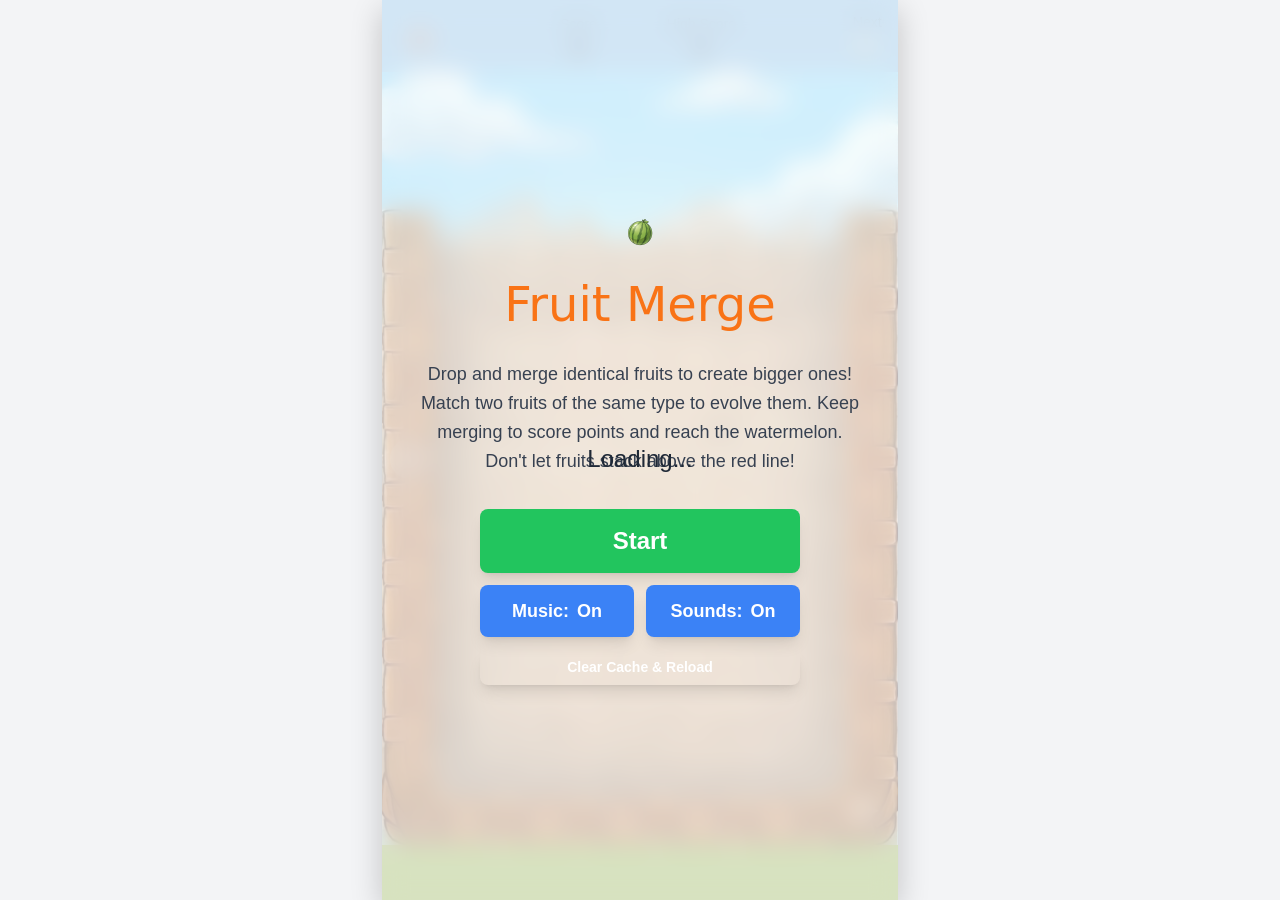
==== game/index.html @ 8b78f307 "Implement iOS cache update solution with UI controls Co-authored-by: miklbg <83478419+miklbg@users.n" ====
<!DOCTYPE html>
<html lang="en">
<head>
    <meta charset="UTF-8">
    <meta name="viewport" content="width=device-width, initial-scale=1.0, user-scalable=no, viewport-fit=cover">
    <meta name="description" content="A physics-based puzzle game where you drop and merge fruits to create larger fruits and score points!">
    <meta name="theme-color" content="#69abde">
    
    <!-- iOS-specific meta tags for cache control -->
    <meta name="apple-mobile-web-app-capable" content="yes">
    <meta name="apple-mobile-web-app-status-bar-style" content="default">
    
    <title>Fruit Merge Game</title>
    
    <!-- Favicon -->
    <link rel="icon" type="image/png" sizes="256x256" href="assets/icon.png">
    <link rel="shortcut icon" href="assets/icon.png">
    
    <!-- Apple Touch Icon -->
    <link rel="apple-touch-icon" href="assets/icon.png">
    
    <!-- Web App Manifest -->
    <link rel="manifest" href="manifest.json">
    
    <!-- Load Tailwind CSS -->
    <link rel="stylesheet" href="css/tailwind.min.css">
    <!-- Load Matter.js Physics Engine -->
    <script src="matter.min.js"></script>

    <!-- Load font -->
    <link rel="preconnect" href="https://fonts.googleapis.com">
    <link rel="preconnect" href="https://fonts.gstatic.com" crossorigin>
    <link href="https://fonts.googleapis.com/css2?family=Chewy&display=swap" rel="stylesheet">
    
    <style>
        :root {
            /* Layout dimensions */
            --header-height: 72px;
            --footer-height: 55px;
            --fixed-rows-total: 127px; /* header + footer */
            --aspect-ratio: 2/3;
        }
        
        html, body {
            overflow: hidden;
            height: 100%;
            width: 100%;
            font-family: 'Inter', sans-serif;
            touch-action: none; 
            /* Prevent text selection */
            user-select: none;
            -webkit-user-select: none;
            -moz-user-select: none;
            -ms-user-select: none;
            /* Prevent iOS callout menu */
            -webkit-touch-callout: none;
        }
        
        /* Prevent double-tap zoom on all buttons and interactive elements */
        button, a, input, select, textarea {
            touch-action: manipulation;
            -webkit-tap-highlight-color: transparent;
        }
        
        body {
            margin: 0;
            padding: 0;
            background: #f3f4f6;
        }

        #game-container {
            /* Logic: Width = (Total Height - Fixed Rows) * Aspect Ratio 
               Fixed rows total = var(--header-height) + var(--footer-height) = var(--fixed-rows-total)
               Aspect Ratio = var(--aspect-ratio)
            */
            height: 100vh;
            width: calc((100vh - var(--fixed-rows-total)) * var(--aspect-ratio));
            max-width: 100vw; /* Ensure container never exceeds viewport width on iOS Safari */
            
            margin: 0 auto; /* Centers the container */
            display: flex;
            flex-direction: column;
            
            box-shadow: 0 10px 30px rgba(0,0,0,0.2);
            position: relative;
            
            /* Prevent double-tap zoom on iOS Safari */
            touch-action: manipulation;
        }

        #game-wrapper {
            /* Row 2: Fills the calculated space, enforcing the ratio */
            flex-grow: 1;
            position: relative;
            overflow: hidden;
            background: #f3f4f6;
            display: flex;
            justify-content: center;
            align-items: center;
            
            /* Prevent double-tap zoom on iOS Safari */
            touch-action: manipulation;
        }

        #game-header {
            /* Row 1: Fixed height */
            height: var(--header-height);
            position: relative;
            z-index: 20;
            pointer-events: auto;
            background-color: #69abde;
            padding: 8px 16px 0px 16px;
        }
        
        #preview-fruit {
            position: absolute;
            left: 50%;
            z-index: 10;
            pointer-events: none;
            opacity: 0.8;
            display: flex;
            justify-content: center;
            align-items: center;
            backface-visibility: hidden;
            image-rendering: auto;
        }

        #game-canvas-wrapper {
            /* Game canvas maintains 2:3 aspect ratio within available space */
            position: relative;
            width: auto;
            height: 100%;
            aspect-ratio: 2 / 3;
            z-index: 1;
            /* Replace gradient with world.png background that stretches to fit */
            background-image: url('assets/world.png');
            background-size: 100% 100%;
            background-position: center;
            background-repeat: no-repeat;
        }
        
        canvas {
            display: block;
            width: 100%;
            height: 100%;
        }
        
        #loading-screen {
            position: absolute;
            inset: 0;
            display: flex;
            justify-content: center;
            align-items: center;
            background-color: transparent;
            z-index: 99;
            font-size: 1.5rem;
            color: #1f2937; /* text-gray-800 */
            font-weight: 500;
        }

        #pause-modal {
            /* Overlay spans entire container */
            position: absolute;
            inset: 0;
            transition: opacity 0.3s ease, transform 0.3s ease;
            pointer-events: auto;
        }
      
        #pause-modal h2 {
          font-family: "Chewy", system-ui;
          font-weight: 400;
          font-style: normal;
        }

        #pause-modal.hidden {
            opacity: 0;
            transform: scale(0.9);
            pointer-events: none;
        }

        #game-over-modal {
            pointer-events: auto;
        }

        #game-over-modal.hidden {
            opacity: 0;
            pointer-events: none;
        }
        
        #restart-confirm-modal {
            /* Overlay spans entire container */
            position: absolute;
            inset: 0;
            transition: opacity 0.3s ease, transform 0.3s ease;
            pointer-events: auto;
        }

        #restart-confirm-modal.hidden {
            opacity: 0;
            transform: scale(0.9);
            pointer-events: none;
        }
        
        #game-over-text {
            transition: opacity 0.5s ease;
            opacity: 0;
            text-shadow: 0 0 30px white;
        }
        
        #game-over-text.visible {
            opacity: 1;
        }
        
        #game-over-content {
            transition: opacity 0.5s ease;
            opacity: 0;
        }
        
        #game-over-content.visible {
            opacity: 1;
        }

        #confetti-container {
            position: absolute;
            top: 0;
            left: 0;
            width: 100%;
            height: 100%;
            pointer-events: none;
            overflow: hidden;
            z-index: 15; 
        }
        .confetti-piece {
            position: absolute;
            background-color: white; 
            border-radius: 50%;
            opacity: 1;
            transition: transform 0.8s ease-out, opacity 0.8s ease-out;
        }
        
        #fruit-evolution-row {
            /* Row 3: Fixed height */
            height: var(--footer-height);
            width: 100%;
            background-color: #7b9f2c;
            padding: 4px 8px;
            display: flex;
            justify-content: center;
            align-items: center;
            flex-wrap: nowrap;
            gap: 4px;
            overflow-x: hidden;
            overflow-y: hidden;
            pointer-events: none;
            flex-shrink: 0;
        }
        
        .evolution-fruit {
            flex-shrink: 1;
            width: 30px;
            height: 30px;
            max-width: 40px;
            border-radius: 50%;
            background-size: contain;
            background-position: center;
            background-repeat: no-repeat;
            transition: filter 0.5s ease, opacity 0.5s ease;
            border: 2px solid rgba(0, 0, 0, 0.1);
            /* Enable smooth image rendering for better quality */
            image-rendering: auto;
        }
        
        .evolution-fruit.locked {
            filter: blur(4px) grayscale(0.5);
            opacity: 0.4;
        }
        
        .evolution-fruit.unlocked {
            filter: none;
            opacity: 1;
        }
        
        .evolution-fruit.current-game-locked {
            filter: blur(4px) grayscale(0.5);
            opacity: 0.4;
        }
        
        #booster-indicator {
            position: absolute;
            /* Position will be set dynamically by JavaScript */
            left: 8px;
            z-index: 25;
            width: 40px;
            height: 40px;
            border-radius: 50%;
            background: linear-gradient(135deg, #FFD700 0%, #FFA500 100%);
            box-shadow: 0 4px 8px rgba(0, 0, 0, 0.3);
            display: flex;
            justify-content: center;
            align-items: center;
            transition: opacity 0.3s ease, top 0.3s ease;
            pointer-events: auto;
            cursor: help;
        }
        
        #booster-indicator.disabled {
            opacity: 0.3;
            filter: grayscale(1);
        }
        
        #booster-indicator svg {
            width: 24px;
            height: 24px;
            fill: white;
        }
        
        #booster-tooltip {
            position: absolute;
            left: 56px; /* Position to the right of the indicator */
            background: rgba(0, 0, 0, 0.9);
            color: white;
            padding: 12px 16px;
            border-radius: 8px;
            font-size: 13px;
            line-height: 1.5;
            max-width: 220px;
            box-shadow: 0 4px 12px rgba(0, 0, 0, 0.3);
            z-index: 26;
            opacity: 0;
            pointer-events: none;
            transition: opacity 0.2s ease;
        }
        
        #booster-tooltip.visible {
            opacity: 1;
            pointer-events: auto;
        }
        
        #booster-tooltip::before {
            content: '';
            position: absolute;
            left: -6px;
            top: 50%;
            transform: translateY(-50%);
            width: 0;
            height: 0;
            border-top: 6px solid transparent;
            border-bottom: 6px solid transparent;
            border-right: 6px solid rgba(0, 0, 0, 0.9);
        }
    </style>
</head>
<body class="text-gray-800">

    <div id="game-container">
        <!-- Header is first grid row -->
        <div id="game-header" class="grid grid-cols-4 gap-2">
            <!-- Burger Menu Icon (left aligned) -->
            <div class="flex items-center justify-start">
                <button id="burger-menu-button" class="p-2 bg-transparent hover:bg-orange-100 rounded-lg transition-all group" title="Menu" aria-label="Menu">
                    <svg xmlns="http://www.w3.org/2000/svg" width="28" height="28" viewBox="0 0 24 24" fill="none" stroke="currentColor" stroke-width="2" stroke-linecap="round" stroke-linejoin="round" class="text-orange-600 group-hover:text-orange-700 transition-colors">
                        <line x1="3" y1="12" x2="21" y2="12"></line>
                        <line x1="3" y1="6" x2="21" y2="6"></line>
                        <line x1="3" y1="18" x2="21" y2="18"></line>
                    </svg>
                </button>
            </div>
            
            <!-- Score (centered) -->
            <div class="text-center flex flex-col justify-center">
                <span class="text-sm opacity-80">Score</span>
                <div id="score" class="text-2xl font-bold">0</div>
            </div>
            
            <!-- High Score (centered) -->
            <div class="text-center flex flex-col justify-center">
                <span class="text-sm opacity-80">High Score</span>
                <div id="high-score" class="text-2xl font-bold">0</div>
            </div>
            
            <!-- Next Fruit Icon (right aligned) -->
            <div class="text-center flex flex-col justify-center items-end">
                <span class="text-sm opacity-80">Next</span>
                <div id="next-fruit" class="flex justify-center items-center h-9">
                    <img id="next-fruit-img" src="" alt="Next fruit" class="max-h-9 max-w-9 object-contain" style="width: 24px; height: 24px;">
                </div>
            </div>
        </div>
        
        <!-- Game area is second grid row -->
        <div id="game-wrapper">
            
            <div id="loading-screen">Loading...</div>
            
            <!-- Booster Indicator -->
            <div id="booster-indicator" class="disabled">
                <svg xmlns="http://www.w3.org/2000/svg" viewBox="0 0 24 24">
                    <path d="M13 2L3 14h8l-1 8 10-12h-8l1-8z"/>
                </svg>
            </div>
            
            <!-- Booster Tooltip -->
            <div id="booster-tooltip">
                <strong>Speed Booster</strong><br>
                Drop a fruit, then quickly tap again within 0.2s to boost its speed 3x!<br><br>
                <em>Unlocks at Lemon (Level 5)</em><br>
                <em>5 drop cooldown after use</em>
            </div>
            
            <div id="preview-fruit"></div>
            <div id="game-canvas-wrapper"></div>
            <div id="confetti-container"></div>

            <!-- --- FIX: Bright game over modal --- -->
            <div id="game-over-modal" class="hidden absolute inset-0 z-20 flex flex-col justify-center items-center text-center p-8">
                <h2 id="game-over-text" class="text-5xl font-bold text-red-500 mb-4">Game Over</h2>
                <div id="game-over-content" class="bg-white text-gray-900 rounded-lg p-8 flex flex-col items-center shadow-2xl">
                    <p class="text-xl mb-2">Final Score:</p>
                    <div id="final-score" class="text-4xl font-bold mb-8">0</div>
                    <!-- --- FIX: Playful button color --- -->
                    <div class="flex gap-3 flex-col w-full max-w-xs">
                        <button id="restart-button" class="px-6 py-3 bg-green-500 text-white font-bold rounded-lg shadow-lg text-xl hover:bg-green-400 transition-all">
                            Restart
                        </button>
                        <button id="share-button" class="px-6 py-3 bg-blue-500 text-white font-bold rounded-lg shadow-lg text-xl hover:bg-blue-400 transition-all flex items-center justify-center gap-2">
                            <svg xmlns="http://www.w3.org/2000/svg" width="20" height="20" viewBox="0 0 24 24" fill="none" stroke="currentColor" stroke-width="2" stroke-linecap="round" stroke-linejoin="round">
                                <circle cx="18" cy="5" r="3"></circle>
                                <circle cx="6" cy="12" r="3"></circle>
                                <circle cx="18" cy="19" r="3"></circle>
                                <line x1="8.59" y1="13.51" x2="15.42" y2="17.49"></line>
                                <line x1="15.41" y1="6.51" x2="8.59" y2="10.49"></line>
                            </svg>
                            <span>Share Score</span>
                        </button>
                    </div>
                </div>
            </div>
        </div>
        
        <!-- Evolution row is third grid row -->
        <div id="fruit-evolution-row"></div>

        <!-- Pause/Start Modal -->
        <div id="pause-modal" class="absolute inset-0 bg-white/70 text-gray-900 backdrop-blur-md z-30 flex flex-col justify-center items-center text-center p-8">
            <img src="assets/10-watermelon.png" alt="Watermelon Logo" class="w-8 h-8 mb-4 object-contain" style="max-width: 64px; max-height: 64px; margin-bottom: 2rem;">
            <h2 id="pause-modal-title" class="text-5xl font-bold text-orange-500 mb-4" style="margin-bottom: 2rem;">Fruit Merge</h2>
            <p id="pause-modal-description" class="text-lg text-gray-700 max-w-md mb-8 leading-relaxed">
                Drop and merge identical fruits to create bigger ones! Match two fruits of the same type to evolve them. Keep merging to score points and reach the watermelon. Don't let fruits stack above the red line!
            </p>
            <div class="flex flex-col gap-3 w-full max-w-xs">
                <button id="resume-button" class="px-8 py-4 bg-green-500 text-white font-bold rounded-lg shadow-lg text-2xl hover:bg-green-400 transition-all">
                    Start
                </button>
                <button id="restart-menu-button" class="hidden px-6 py-3 bg-orange-500 text-white font-bold rounded-lg shadow-lg text-xl hover:bg-orange-400 transition-all">
                    Restart
                </button>
                <div class="flex gap-3">
                    <button id="music-toggle" class="flex-1 px-4 py-3 bg-blue-500 text-white font-bold rounded-lg shadow-lg text-lg hover:bg-blue-400 transition-all flex items-center justify-center gap-2">
                        <span>Music:</span>
                        <span id="music-status">On</span>
                    </button>
                    <button id="sounds-toggle" class="flex-1 px-4 py-3 bg-blue-500 text-white font-bold rounded-lg shadow-lg text-lg hover:bg-blue-400 transition-all flex items-center justify-center gap-2">
                        <span>Sounds:</span>
                        <span id="sounds-status">On</span>
                    </button>
                </div>
                <button id="clear-cache-button" class="px-4 py-2 bg-purple-500 text-white font-bold rounded-lg shadow-lg text-sm hover:bg-purple-400 transition-all">
                    Clear Cache & Reload
                </button>
            </div>
        </div>

        <!-- Restart Confirmation Modal -->
        <div id="restart-confirm-modal" class="hidden absolute inset-0 bg-white/70 text-gray-900 backdrop-blur-md z-40 flex flex-col justify-center items-center text-center p-8">
            <h2 class="text-3xl font-bold text-orange-600 mb-4">Restart Game?</h2>
            <p class="text-lg mb-8">Your current progress will be lost.</p>
            <div class="flex gap-4">
                <button id="restart-confirm-yes" class="px-6 py-3 bg-red-500 text-white font-bold rounded-lg shadow-lg text-xl hover:bg-red-400 transition-all">
                    Yes, Restart
                </button>
                <button id="restart-confirm-no" class="px-6 py-3 bg-gray-500 text-white font-bold rounded-lg shadow-lg text-xl hover:bg-gray-400 transition-all">
                    Cancel
                </button>
            </div>
        </div>
    </div>

    <script type="module">
        // Import Web Audio BGM controller
        import { createBgmController } from './audio/web-audio-bgm.js';

        // Wait for the *entire page* to load
        window.onload = () => {
            
            // --- DOM Elements ---
            const gameContainer = document.getElementById('game-container');
            const gameWrapper = document.getElementById('game-wrapper');
            const headerEl = document.getElementById('game-header');
            const canvasWrapper = document.getElementById('game-canvas-wrapper');
            const loadingScreen = document.getElementById('loading-screen');
            const previewFruitEl = document.getElementById('preview-fruit');
            const confettiContainer = document.getElementById('confetti-container');
            const pauseModal = document.getElementById('pause-modal');
            const resumeButton = document.getElementById('resume-button');
            const burgerMenuButton = document.getElementById('burger-menu-button');
            const restartMenuButton = document.getElementById('restart-menu-button');
            const musicToggle = document.getElementById('music-toggle');
            const musicStatus = document.getElementById('music-status');
            const soundsToggle = document.getElementById('sounds-toggle');
            const soundsStatus = document.getElementById('sounds-status');
            const clearCacheButton = document.getElementById('clear-cache-button');
            
            const scoreEl = document.getElementById('score');
            const highScoreEl = document.getElementById('high-score');
            const nextFruitEl = document.getElementById('next-fruit');
            const nextFruitImgEl = document.getElementById('next-fruit-img');
            const gameOverModal = document.getElementById('game-over-modal');
            const gameOverText = document.getElementById('game-over-text');
            const gameOverContent = document.getElementById('game-over-content');
            const finalScoreEl = document.getElementById('final-score');
            const restartButton = document.getElementById('restart-button');
            const shareButton = document.getElementById('share-button');
            const restartConfirmModal = document.getElementById('restart-confirm-modal');
            const restartConfirmYes = document.getElementById('restart-confirm-yes');
            const restartConfirmNo = document.getElementById('restart-confirm-no');
            const fruitEvolutionRow = document.getElementById('fruit-evolution-row');
            const boosterIndicator = document.getElementById('booster-indicator');
            const boosterTooltip = document.getElementById('booster-tooltip');

            // --- Matter.js modules ---
            const { Engine, Render, Runner, World, Bodies, Body, Events, Composite, Common } = Matter;

            // --- Game Configuration ---
            
            const SHOW_COLLISION_OUTLINES = false;
            
            const NATIVE_SCALE = 3;
            const NATIVE_WIDTH = 400 * NATIVE_SCALE;
            const NATIVE_HEIGHT = 600 * NATIVE_SCALE;

            const FRUITS = [
                { level: 0, baseRadius: 22 * NATIVE_SCALE, radius: 21.00 * NATIVE_SCALE, offsetX: 0, offsetY: 1.1 * NATIVE_SCALE, color: '#2E3771', imagePath: 'assets/1-blueberry.png', score: 5 },
                { level: 1, baseRadius: 26 * NATIVE_SCALE, radius: 22.80 * NATIVE_SCALE, offsetX: -0.5, offsetY: 2.6 * NATIVE_SCALE, color: '#842F28', imagePath: 'assets/2-strawberry.png', score: 10 },
                { level: 2, baseRadius: 34 * NATIVE_SCALE, radius: 32.00 * NATIVE_SCALE, offsetX: 0, offsetY: 1 * NATIVE_SCALE, color: '#612B53', imagePath: 'assets/6-grapes.png', score: 20 },
                { level: 3, baseRadius: 38 * NATIVE_SCALE, radius: 36.00 * NATIVE_SCALE, offsetX: 0, offsetY: 2 * NATIVE_SCALE, color: '#B06322', imagePath: 'assets/5-orange.png', score: 35 },
                { level: 4, baseRadius: 48 * NATIVE_SCALE, radius: 45.60 * NATIVE_SCALE, offsetX: 0, offsetY: 6 * NATIVE_SCALE, color: '#952C29', imagePath: 'assets/4-apple.png', score: 55 },
                { level: 5, baseRadius: 58 * NATIVE_SCALE, radius: 52.00 * NATIVE_SCALE, color: '#AE993B', imagePath: 'assets/3-lemon.png', score: 80 },
                { level: 6, baseRadius: 66 * NATIVE_SCALE, radius: 60.00 * NATIVE_SCALE, offsetX: 0, offsetY: 6 * NATIVE_SCALE, color: '#8B8A62', imagePath: 'assets/7-cantaloupe.png', score: 110 },
                { level: 7, baseRadius: 78 * NATIVE_SCALE, radius: 70.00 * NATIVE_SCALE, offsetX: 0, offsetY: 8 * NATIVE_SCALE, color: '#A27620', imagePath: 'assets/9-pineapple.png', score: 150 },
                { level: 8, baseRadius: 90 * NATIVE_SCALE, radius: 77.00 * NATIVE_SCALE, offsetX: 0, offsetY: 12 * NATIVE_SCALE, color: '#67412B', imagePath: 'assets/8-coconut.png', score: 200 },
                { level: 9, baseRadius: 102 * NATIVE_SCALE, radius: 94.00 * NATIVE_SCALE, offsetX: 0, offsetY: 8 * NATIVE_SCALE, color: '#5B723A', imagePath: 'assets/10-watermelon.png', score: 300 }
            ];

            const MAX_FRUIT_LEVEL = FRUITS.length - 1;
            const STARTING_FRUIT_LEVELS = 4;
            const GAME_OVER_LINE_Y_PERCENT = 0.18; 
            const DROP_AREA_Y_PERCENT = 0.1; 
            const BASE_WALL_THICKNESS = 40 * NATIVE_SCALE;
            const DROP_COOLDOWN_MS = 400;
            const HIGHSCORE_KEY = 'fruit-merge-highscore';
            const GAME_STATE_KEY = 'fruit-merge-gamestate';
            const ACHIEVEMENTS_KEY = 'fruit-merge-achievements';
            const MUSIC_ENABLED_KEY = 'fruit-merge-music-enabled';
            const SOUNDS_ENABLED_KEY = 'fruit-merge-sounds-enabled';
            
            const fruitImages = {};
            const imageLoadPromises = [];
            
            FRUITS.forEach(fruit => {
                const loadPromise = new Promise((resolve) => {
                    const img = new Image();
                    
                    img.onload = () => {
                        fruitImages[fruit.level] = img;
                        resolve();
                    };
                    
                    img.onerror = () => {
                        fruitImages[fruit.level] = img;
                        resolve();
                    };
                    
                    img.src = fruit.imagePath;
                });
                
                imageLoadPromises.push(loadPromise);
            });
            

            // --- Game State ---
            let engine, render, runner, world;
            let score = 0;
            let highScore = 0; 
            let currentFruitLevel = 0;
            let nextFruitLevel = 0;
            let isGameOver = false;
            let isDropping = false; 
            let lastDropTime = 0;
            let collisionTimeout = null;
            let spawnTimeout = null;
            let gameOverTimeouts = [];
            let currentPreviewX = 0; 
            let saveCounter = 0; 
            let achievedFruits = new Set();
            let currentGameMaxFruit = -1;
            
            let bodiesToRemoveSet = new Set();
            let bodiesToAddArray = [];
            
            let isWarningActive = false;
            let warningLineThickness = 2;
            let warningAnimationFrame = 0;
            let lastWarningSound = 0;
            
            let lastDroppedFruit = null;
            const SPEED_BOOST_WINDOW = 200;
            const NORMAL_DROP_VELOCITY = 10;
            const BOOSTED_DROP_VELOCITY = 50;
            
            let boosterCooldownCount = 0;
            const BOOSTER_COOLDOWN_DROPS = 5;
            let boosterUnlocked = false;
            const BOOSTER_UNLOCK_LEVEL = 5;
            let boosterReenableTimeout = null;
            
            function updateBoosterIndicator() {
                if (!boosterUnlocked) {
                    boosterIndicator.classList.add('disabled');
                } else if (boosterCooldownCount > 0) {
                    boosterIndicator.classList.add('disabled');
                } else {
                    boosterIndicator.classList.remove('disabled');
                }
            }
            
            function updateBoosterIndicatorPosition() {
                // Position booster indicator in the middle of the game area above the red line
                const gameOverLineViewportY = worldToViewportY(gameOverLineY);
                const centerY = gameOverLineViewportY / 2 - 20; // 20=half width
                boosterIndicator.style.top = `${centerY}px`;
                boosterTooltip.style.top = `${centerY}px`;
            }
            
            function toggleBoosterTooltip(e) {
                e.stopPropagation();
                const isVisible = boosterTooltip.classList.contains('visible');
                if (isVisible) {
                    hideBoosterTooltip();
                } else {
                    showBoosterTooltip();
                }
            }
            
            function showBoosterTooltip() {
                boosterTooltip.classList.add('visible');
                setTimeout(() => {
                    document.addEventListener('click', hideBoosterTooltipOnClickOutside);
                }, 0);
            }
            
            function hideBoosterTooltip() {
                boosterTooltip.classList.remove('visible');
                document.removeEventListener('click', hideBoosterTooltipOnClickOutside);
            }
            
            function hideBoosterTooltipOnClickOutside(e) {
                if (!boosterIndicator.contains(e.target)) {
                    hideBoosterTooltip();
                }
            }

            // --- Audio System ---
            let audioContext = null;
            let bgmController = null;
            let isMusicEnabled = true;
            let areSoundsEnabled = true;
            let isMusicPaused = false;
            let musicFadeInterval = null;

            // --- Load Audio Preferences ---
            function loadAudioPreferences() {
                const savedMusicEnabled = localStorage.getItem(MUSIC_ENABLED_KEY);
                const savedSoundsEnabled = localStorage.getItem(SOUNDS_ENABLED_KEY);
                
                if (savedMusicEnabled !== null) {
                    isMusicEnabled = savedMusicEnabled === 'true';
                }
                if (savedSoundsEnabled !== null) {
                    areSoundsEnabled = savedSoundsEnabled === 'true';
                }
            }
            
            // --- Save Audio Preferences ---
            function saveAudioPreferences() {
                localStorage.setItem(MUSIC_ENABLED_KEY, isMusicEnabled.toString());
                localStorage.setItem(SOUNDS_ENABLED_KEY, areSoundsEnabled.toString());
            }

            function initAudioContext() {
                if (!audioContext) {
                    audioContext = new (window.AudioContext || window.webkitAudioContext)();
                }
            }
            
            function initBackgroundMusic() {
                if (!bgmController) {
                    try {
                        // Create Web Audio BGM controller with default gain of 0.25 (~-12dB)
                        bgmController = createBgmController({
                            audioElOrSrc: 'assets/children-music-loop-creative-fun-262427.mp3',
                            defaultGain: 0.25,
                            loop: true
                        });
                        
                        bgmController.unlockOnUserGesture();
                    } catch (error) {
                    }
                }
            }

            function playDropSound() {
                if (!areSoundsEnabled) return;
                initAudioContext();
                const oscillator = audioContext.createOscillator();
                const gainNode = audioContext.createGain();
                
                oscillator.connect(gainNode);
                gainNode.connect(audioContext.destination);
                
                oscillator.type = 'sine';
                oscillator.frequency.setValueAtTime(400, audioContext.currentTime);
                oscillator.frequency.exponentialRampToValueAtTime(200, audioContext.currentTime + 0.1);
                
                gainNode.gain.setValueAtTime(0.3, audioContext.currentTime);
                gainNode.gain.exponentialRampToValueAtTime(0.01, audioContext.currentTime + 0.1);
                
                oscillator.start(audioContext.currentTime);
                oscillator.stop(audioContext.currentTime + 0.1);
            }

            function playMergeSound() {
                if (!areSoundsEnabled) return;
                initAudioContext();
                const oscillator1 = audioContext.createOscillator();
                const oscillator2 = audioContext.createOscillator();
                const gainNode = audioContext.createGain();
                
                oscillator1.connect(gainNode);
                oscillator2.connect(gainNode);
                gainNode.connect(audioContext.destination);
                
                oscillator1.type = 'sine';
                oscillator2.type = 'sine';
                
                oscillator1.frequency.setValueAtTime(523.25, audioContext.currentTime);
                oscillator1.frequency.setValueAtTime(659.25, audioContext.currentTime + 0.05);
                oscillator1.frequency.setValueAtTime(783.99, audioContext.currentTime + 0.1);
                
                oscillator2.frequency.setValueAtTime(523.25 * 2, audioContext.currentTime);
                oscillator2.frequency.setValueAtTime(659.25 * 2, audioContext.currentTime + 0.05);
                oscillator2.frequency.setValueAtTime(783.99 * 2, audioContext.currentTime + 0.1);
                
                gainNode.gain.setValueAtTime(0.2, audioContext.currentTime);
                gainNode.gain.exponentialRampToValueAtTime(0.01, audioContext.currentTime + 0.3);
                
                oscillator1.start(audioContext.currentTime);
                oscillator2.start(audioContext.currentTime);
                oscillator1.stop(audioContext.currentTime + 0.3);
                oscillator2.stop(audioContext.currentTime + 0.3);
            }

            function playWarningSound() {
                if (!areSoundsEnabled) return;
                initAudioContext();
                
                const now = Date.now();
                if (now - lastWarningSound < 2000) return;
                lastWarningSound = now;
                
                const beeps = [
                    { freq: 440, start: 0.0, duration: 0.1 },
                    { freq: 440, start: 0.15, duration: 0.1 }
                ];
                
                beeps.forEach(beep => {
                    const oscillator = audioContext.createOscillator();
                    const gainNode = audioContext.createGain();
                    
                    oscillator.connect(gainNode);
                    gainNode.connect(audioContext.destination);
                    
                    oscillator.type = 'sine';
                    oscillator.frequency.setValueAtTime(beep.freq, audioContext.currentTime + beep.start);
                    
                    gainNode.gain.setValueAtTime(0, audioContext.currentTime + beep.start);
                    gainNode.gain.linearRampToValueAtTime(0.3, audioContext.currentTime + beep.start + 0.02);
                    gainNode.gain.setValueAtTime(0.3, audioContext.currentTime + beep.start + beep.duration - 0.02);
                    gainNode.gain.linearRampToValueAtTime(0.01, audioContext.currentTime + beep.start + beep.duration);
                    
                    oscillator.start(audioContext.currentTime + beep.start);
                    oscillator.stop(audioContext.currentTime + beep.start + beep.duration);
                });
            }

            function playBoosterAvailableSound() {
                if (!areSoundsEnabled) return;
                initAudioContext();
                
                const notes = [
                    { freq: 523.25, start: 0.0, duration: 0.1 },
                    { freq: 659.25, start: 0.08, duration: 0.1 },
                    { freq: 783.99, start: 0.16, duration: 0.15 }
                ];
                
                notes.forEach(note => {
                    const oscillator = audioContext.createOscillator();
                    const gainNode = audioContext.createGain();
                    
                    oscillator.connect(gainNode);
                    gainNode.connect(audioContext.destination);
                    
                    oscillator.type = 'sine';
                    oscillator.frequency.setValueAtTime(note.freq, audioContext.currentTime + note.start);
                    
                    const fadeIn = 0.02;
                    const fadeOut = 0.03;
                    const noteEnd = note.start + note.duration;
                    
                    gainNode.gain.setValueAtTime(0, audioContext.currentTime + note.start);
                    gainNode.gain.linearRampToValueAtTime(0.25, audioContext.currentTime + note.start + fadeIn);
                    gainNode.gain.setValueAtTime(0.25, audioContext.currentTime + noteEnd - fadeOut);
                    gainNode.gain.linearRampToValueAtTime(0.01, audioContext.currentTime + noteEnd);
                    
                    oscillator.start(audioContext.currentTime + note.start);
                    oscillator.stop(audioContext.currentTime + noteEnd);
                });
            }

            function playBoosterUsedSound() {
                if (!areSoundsEnabled) return;
                initAudioContext();
                
                const oscillator = audioContext.createOscillator();
                const gainNode = audioContext.createGain();
                
                oscillator.connect(gainNode);
                gainNode.connect(audioContext.destination);
                
                oscillator.type = 'sawtooth';
                
                oscillator.frequency.setValueAtTime(800, audioContext.currentTime);
                oscillator.frequency.exponentialRampToValueAtTime(200, audioContext.currentTime + 0.15);
                
                gainNode.gain.setValueAtTime(0, audioContext.currentTime);
                gainNode.gain.linearRampToValueAtTime(0.3, audioContext.currentTime + 0.02);
                gainNode.gain.exponentialRampToValueAtTime(0.01, audioContext.currentTime + 0.15);
                
                oscillator.start(audioContext.currentTime);
                oscillator.stop(audioContext.currentTime + 0.15);
            }

            function playGameOverSound() {
                if (!areSoundsEnabled) return;
                initAudioContext();
                
                const notes = [
                    { freq: 329.63, start: 0.0, duration: 0.4 },
                    { freq: 261.63, start: 0.35, duration: 0.4 },
                    { freq: 220.00, start: 0.70, duration: 0.5 },
                    { freq: 174.61, start: 1.15, duration: 0.65 }
                ];
                
                notes.forEach(note => {
                    const oscillator = audioContext.createOscillator();
                    const gainNode = audioContext.createGain();
                    
                    oscillator.connect(gainNode);
                    gainNode.connect(audioContext.destination);
                    
                    oscillator.type = 'triangle';
                    oscillator.frequency.setValueAtTime(note.freq, audioContext.currentTime + note.start);
                    
                    const fadeIn = 0.05;
                    const fadeOut = 0.1;
                    const noteEnd = note.start + note.duration;
                    
                    gainNode.gain.setValueAtTime(0, audioContext.currentTime + note.start);
                    gainNode.gain.linearRampToValueAtTime(0.25, audioContext.currentTime + note.start + fadeIn);
                    gainNode.gain.setValueAtTime(0.25, audioContext.currentTime + noteEnd - fadeOut);
                    gainNode.gain.linearRampToValueAtTime(0.01, audioContext.currentTime + noteEnd);
                    
                    oscillator.start(audioContext.currentTime + note.start);
                    oscillator.stop(audioContext.currentTime + noteEnd);
                });
            }

            function startBackgroundMusic() {
                if (!isMusicEnabled) return;
                initBackgroundMusic();
                if (bgmController && !isMusicPaused) {
                    bgmController.play().catch(() => {});
                }
            }

            function stopBackgroundMusic() {
                if (bgmController && bgmController.isPlaying()) {
                    isMusicPaused = true;
                    
                    if (musicFadeInterval) {
                        clearInterval(musicFadeInterval);
                    }
                    
                    musicFadeInterval = setInterval(() => {
                        const currentGain = bgmController.getGainLinear();
                        if (currentGain > 0.01) {
                            bgmController.setGainLinear(currentGain - 0.01);
                        } else {
                            bgmController.pause();
                            bgmController.setGainLinear(0.25);
                            clearInterval(musicFadeInterval);
                            musicFadeInterval = null;
                        }
                    }, 50);
                }
            }
            function resumeBackgroundMusic() {
                if (bgmController && isMusicPaused && !isGameOver) {
                    isMusicPaused = false;
                    bgmController.setGainLinear(0.25);
                    bgmController.play().catch(() => {});
                }
            }

            // --- Game Dimensions ---
            let viewportWidth = 0;
            let viewportHeight = 0;
            let headerHeight = 0;
            
            const gameWorldWidth = NATIVE_WIDTH;
            const gameWorldHeight = NATIVE_HEIGHT;
            const gameOverLineY = gameWorldHeight * GAME_OVER_LINE_Y_PERCENT;
            const dropAreaY = gameWorldHeight * DROP_AREA_Y_PERCENT;
            const wallThickness = BASE_WALL_THICKNESS; 

            // --- Initialize Fruit Evolution Row ---
            function initFruitEvolutionRow() {
                fruitEvolutionRow.innerHTML = '';
                
                // Create evolution fruit icons
                FRUITS.forEach((fruit, index) => {
                    const fruitIcon = document.createElement('div');
                    fruitIcon.className = 'evolution-fruit';
                    fruitIcon.style.backgroundImage = `url('${fruit.imagePath}')`;
                    fruitIcon.setAttribute('data-level', index);
                    
                    // Check if fruit has been achieved in all-time
                    if (achievedFruits.has(index)) {
                        fruitIcon.classList.add('unlocked');
                    } else {
                        fruitIcon.classList.add('locked');
                    }
                    
                    // Additionally blur fruits larger than current game max
                    if (index > currentGameMaxFruit) {
                        fruitIcon.classList.add('current-game-locked');
                    }
                    
                    fruitEvolutionRow.appendChild(fruitIcon);
                });
                
                // Scale icons to fit in one row
                scaleEvolutionIcons();
            }
            
            // --- Update Evolution Row ---
            function updateEvolutionRow(fruitLevel) {
                // Mark this fruit level and all lower levels as achieved
                for (let i = 0; i <= fruitLevel; i++) {
                    achievedFruits.add(i);
                }
                
                // Update the current game maximum
                if (fruitLevel > currentGameMaxFruit) {
                    currentGameMaxFruit = fruitLevel;
                }
                
                // Unlock booster when reaching fruit level 5 (lemon) or higher
                if (fruitLevel >= BOOSTER_UNLOCK_LEVEL && !boosterUnlocked) {
                    boosterUnlocked = true;
                    updateBoosterIndicator();
                    playBoosterAvailableSound(); // Play sound when booster unlocks
                }
                
                // Save achievements to localStorage
                localStorage.setItem(ACHIEVEMENTS_KEY, JSON.stringify(Array.from(achievedFruits)));
                
                // Update the visual display
                const icons = fruitEvolutionRow.querySelectorAll('.evolution-fruit');
                icons.forEach((icon, index) => {
                    if (achievedFruits.has(index)) {
                        icon.classList.remove('locked');
                        icon.classList.add('unlocked');
                    }
                    
                    // Blur fruits larger than current game max
                    if (index > currentGameMaxFruit) {
                        icon.classList.add('current-game-locked');
                    } else {
                        icon.classList.remove('current-game-locked');
                    }
                });
            }
            
            // --- Scale Evolution Icons to fit in one row ---
            function scaleEvolutionIcons() {
                const rowWidth = fruitEvolutionRow.clientWidth;
                if (!rowWidth || rowWidth === 0) return; // Guard against zero width
                
                const numFruits = FRUITS.length;
                const gap = 4; // gap between icons in pixels
                const padding = 16; // 8px padding on each side
                
                // Calculate available width for icons
                const availableWidth = rowWidth - padding - (gap * (numFruits - 1));
                
                // Calculate maximum icon size that fits, with minimum of 20px
                const calculatedSize = Math.floor(availableWidth / numFruits);
                const maxIconSize = Math.max(20, Math.min(40, calculatedSize));
                
                // Apply the calculated size to all icons
                const icons = fruitEvolutionRow.querySelectorAll('.evolution-fruit');
                icons.forEach(icon => {
                    icon.style.width = `${maxIconSize}px`;
                    icon.style.height = `${maxIconSize}px`;
                    icon.style.maxWidth = `${maxIconSize}px`;
                });
            }
            
            // --- Load Achievements ---
            function loadAchievements() {
                const savedAchievements = localStorage.getItem(ACHIEVEMENTS_KEY);
                if (savedAchievements) {
                    try {
                        const achievementsArray = JSON.parse(savedAchievements);
                        achievedFruits = new Set(achievementsArray);
                    } catch (e) {
                        achievedFruits = new Set();
                    }
                } else {
                    achievedFruits = new Set([0]);
                }
            } 

            
            const layoutCheckInterval = setInterval(() => {
                const w = gameWrapper.clientWidth;
                const h = gameWrapper.clientHeight;
                const hh = headerEl.clientHeight;
                
                if (w > 0 && h > 0 && hh > 0) {
                    clearInterval(layoutCheckInterval);
                    loadingScreen.style.display = 'none';
                    loadAudioPreferences(); // Load audio preferences first
                    initGame(); 
                    setupResizeObserver();
                    setupVisibilityHandlers();
                    setupPauseModal();
                }
            }, 50);

            // --- Game Initialization ---
            function initGame() {
                // Load achievements first
                loadAchievements();
                
                // With CSS Grid and aspect-ratio, the canvas wrapper automatically maintains 2:3 ratio
                // Just read the actual dimensions that CSS has set
                viewportWidth = canvasWrapper.clientWidth;
                viewportHeight = canvasWrapper.clientHeight;
                headerHeight = headerEl.clientHeight;
                
                // No manual positioning needed - CSS handles it all

                currentPreviewX = gameWorldWidth / 2;

                isGameOver = false;
                isDropping = false;
                lastDropTime = 0; // Reset drop time on new game
                lastDroppedFruit = null; // Reset last dropped fruit reference
                saveCounter = 0;
                currentGameMaxFruit = -1; // Reset current game max on new game
                boosterCooldownCount = 0; // Reset booster cooldown
                boosterUnlocked = false; // Reset booster unlock state
                if (boosterReenableTimeout) {
                    clearTimeout(boosterReenableTimeout);
                    boosterReenableTimeout = null;
                }
                updateBoosterIndicator(); // Update indicator display
                
                // Reset warning state
                isWarningActive = false;
                warningLineThickness = 2;
                warningAnimationFrame = 0;
                lastWarningSound = 0;
                
                highScore = parseInt(localStorage.getItem(HIGHSCORE_KEY) || '0');
                highScoreEl.textContent = highScore;
                
                gameOverModal.classList.add('hidden');
                gameOverText.classList.remove('visible');
                gameOverContent.classList.remove('visible');
                
                bodiesToRemoveSet.clear();
                bodiesToAddArray = [];

                engine = Engine.create();
                world = engine.world;
                world.gravity.y = 1.2; 

                render = Render.create({
                    element: canvasWrapper, 
                    engine: engine,
                    options: {
                        width: gameWorldWidth,
                        height: gameWorldHeight,
                        wireframes: false,
                        /* Transparent background to show weave_background.png */
                        background: 'transparent'
                    }
                });
                
                // Set up render bounds to show the full game world
                render.bounds.min.x = 0;
                render.bounds.min.y = 0;
                render.bounds.max.x = gameWorldWidth;
                render.bounds.max.y = gameWorldHeight;

                runner = Runner.create();
                World.clear(world, false);

                const wallOptions = {
                    isStatic: true,
                    restitution: 0.1,
                    friction: 0.2,
                    render: { 
                        fillStyle: 'transparent', // Make transparent so we can draw textures
                        strokeStyle: 'transparent',
                        lineWidth: 0
                    }
                };

                // Calculate wall height - walls only extend from game over line (red line) to bottom
                const wallHeight = gameWorldHeight - gameOverLineY;
                const wallCenterY = gameOverLineY + wallHeight / 2;
                
                World.add(world, [
                    Bodies.rectangle(gameWorldWidth / 2, gameWorldHeight - wallThickness / 2, gameWorldWidth, wallThickness, { ...wallOptions, label: 'ground' }),
                    Bodies.rectangle(wallThickness / 2, wallCenterY, wallThickness, wallHeight, { ...wallOptions, label: 'wall-left' }),
                    Bodies.rectangle(gameWorldWidth - wallThickness / 2, wallCenterY, wallThickness, wallHeight, { ...wallOptions, label: 'wall-right' })
                ]);

                const gameOverLine = Bodies.rectangle(
                    gameWorldWidth / 2,
                    gameOverLineY,
                    gameWorldWidth,
                    2,
                    {
                        isStatic: true,
                        isSensor: true,
                        label: 'gameOverLine',
                        render: { 
                            fillStyle: 'transparent', // Make invisible - we'll draw it manually
                            strokeStyle: 'transparent',
                            lineWidth: 0
                        } 
                    }
                );
                World.add(world, gameOverLine);

                const savedStateString = localStorage.getItem(GAME_STATE_KEY);
                let loadedState = null;
                if (savedStateString) {
                    try {
                        loadedState = JSON.parse(savedStateString);
                    } catch (e) {
                        localStorage.removeItem(GAME_STATE_KEY); 
                    }
                }

                if (loadedState) {
                    // No need to scale positions anymore - game world is fixed size
                    
                    loadedState.fruits.forEach(fruit => {
                        const body = createFruitBody(
                            fruit.x, 
                            fruit.y, 
                            fruit.level
                        );
                        
                        Body.setAngle(body, fruit.angle);
                        Body.setVelocity(body, { x: fruit.velocityX, y: fruit.velocityY });
                        Body.setAngularVelocity(body, fruit.angularVelocity);
                        World.add(world, body);
                        
                        // Mark this fruit level as achieved and update current game max
                        updateEvolutionRow(fruit.level);
                    });
                    score = loadedState.score;

                    // Restore booster cooldown state
                    if (loadedState.boosterCooldownCount !== undefined) {
                        boosterCooldownCount = loadedState.boosterCooldownCount;
                    }
                    // Restore booster unlock state
                    if (loadedState.boosterUnlocked !== undefined) {
                        boosterUnlocked = loadedState.boosterUnlocked;
                    }
                    updateBoosterIndicator();

                    // Restore both current and next fruit levels from saved state
                    if (loadedState.currentFruitLevel !== undefined) {
                        // Set nextFruitLevel first since spawnCurrentFruit() uses it
                        nextFruitLevel = loadedState.currentFruitLevel;
                        spawnCurrentFruit(); // This will set currentFruitLevel = nextFruitLevel
                        nextFruitLevel = loadedState.nextFruitLevel; // Then restore the actual next fruit
                        // Update the next fruit display with the restored value
                        const nextFruitData = FRUITS[nextFruitLevel];
                        nextFruitImgEl.src = nextFruitData.imagePath;
                        nextFruitImgEl.style.display = 'block';
                    } else {
                        // Fallback for old save data without currentFruitLevel
                        nextFruitLevel = loadedState.nextFruitLevel;
                        spawnCurrentFruit(); 
                        spawnNextFruit(); 
                    }
                    
                    updateEvolutionRow(nextFruitLevel); 
                } else {
                    score = 0;
                    spawnNextFruit(); 
                    spawnCurrentFruit(); 
                    spawnNextFruit(); 
                }
                updateScore(score); 


                Render.run(render);
                Runner.run(runner, engine);
                
                // Initialize fruit evolution row
                initFruitEvolutionRow();

                Events.on(render, 'afterRender', () => {
                    const context = render.context;
                    const bodies = Composite.allBodies(world);

                    context.save(); 
                    
                    // Render fruits on top
                    // Set image smoothing once for all fruits (performance optimization)
                    context.imageSmoothingEnabled = true;
                    context.imageSmoothingQuality = 'high';
                    
                    bodies.forEach(body => {
                        if (body.label !== 'fruit') return;

                        const fruitData = FRUITS[body.fruitLevel];
                        if (fruitData) {
                            const radius = fruitData.baseRadius; // Use base radius (game world size)
                            const img = fruitImages[body.fruitLevel];
                            
                            if (img && img.complete) {
                                // Calculate dimensions preserving aspect ratio
                                const containerSize = radius * 2;
                                const imgAspect = img.width / img.height;
                                
                                let drawWidth, drawHeight;
                                if (imgAspect > 1) {
                                    // Wider than tall
                                    drawWidth = containerSize;
                                    drawHeight = containerSize / imgAspect;
                                } else {
                                    // Taller than wide or square
                                    drawHeight = containerSize;
                                    drawWidth = containerSize * imgAspect;
                                }
                                
                                // Get physics body offset from fruit data
                                const bodyOffsetX = fruitData.offsetX || 0;
                                const bodyOffsetY = fruitData.offsetY || 0;
                                
                                // Calculate image center offset
                                const imgCenterX = drawWidth / 2;
                                const imgCenterY = drawHeight / 2;
                                
                                context.save();
                                context.translate(body.position.x, body.position.y);
                                context.rotate(body.angle);
                                // Draw image offset by negative of body offset to maintain visual alignment
                                // This ensures the image and hitbox rotate together correctly
                                context.drawImage(img, -imgCenterX - bodyOffsetX, -imgCenterY - bodyOffsetY, drawWidth, drawHeight);
                                context.restore();
                            }
                        }
                    });
                    
                    // Draw collision body outlines if enabled
                    if (SHOW_COLLISION_OUTLINES) {
                        bodies.forEach(body => {
                            if (body.label !== 'fruit') return;

                            const fruitData = FRUITS[body.fruitLevel];
                            if (fruitData) {
                                // Get the collision radius and offsets
                                const collisionRadius = fruitData.radius !== undefined ? fruitData.radius : fruitData.baseRadius;
                                const offsetX = fruitData.offsetX || 0;
                                const offsetY = fruitData.offsetY || 0;
                                
                                context.save();
                                
                                // Set up the dashed white circle style
                                context.strokeStyle = 'white';
                                context.lineWidth = 6; // Thick line
                                context.setLineDash([15, 10]); // Dashed pattern: 15px dash, 10px gap
                                context.globalAlpha = 0.8; // Slightly transparent
                                
                                // Draw circle at the collision body position
                                context.beginPath();
                                context.arc(body.position.x, body.position.y, collisionRadius, 0, Math.PI * 2);
                                context.stroke();
                                
                                context.restore();
                            }
                        });
                    }
                    
                    // Finally, render the game over line with dynamic styling
                    if (!isGameOver) {
                        context.save();
                        
                        // Draw glow effect when warning is active
                        if (isWarningActive) {
                            // Draw shadow/glow
                            context.shadowColor = '#FF0000';
                            context.shadowBlur = 15;
                            context.shadowOffsetX = 0;
                            context.shadowOffsetY = 0;
                            
                            // Draw multiple passes for stronger glow
                            for (let i = 0; i < 2; i++) {
                                context.strokeStyle = '#FF0000';
                                context.lineWidth = warningLineThickness;
                                context.globalAlpha = 0.7;
                                context.beginPath();
                                context.moveTo(0, gameOverLineY);
                                context.lineTo(gameWorldWidth, gameOverLineY);
                                context.stroke();
                            }
                        } else {
                            // Normal red line (no glow)
                            context.strokeStyle = '#FF0000';
                            context.lineWidth = warningLineThickness;
                            context.globalAlpha = 0.5;
                            context.beginPath();
                            context.moveTo(0, gameOverLineY);
                            context.lineTo(gameWorldWidth, gameOverLineY);
                            context.stroke();
                        }
                        
                        context.restore();
                    }

                    context.restore(); 
                });
                
                // Update booster indicator position
                updateBoosterIndicatorPosition();
                
                addEventListeners();
            }

            // --- Fruit Creation ---
            
            // Helper functions to convert between viewport and game world coordinates
            function viewportToWorldX(viewportX) {
                // Convert viewport X coordinate to game world X coordinate
                return (viewportX / viewportWidth) * gameWorldWidth;
            }
            
            function viewportToWorldY(viewportY) {
                // Convert viewport Y coordinate to game world Y coordinate
                return (viewportY / viewportHeight) * gameWorldHeight;
            }
            
            function worldToViewportX(worldX) {
                // Convert game world X coordinate to viewport X coordinate
                return (worldX / gameWorldWidth) * viewportWidth;
            }
            
            function worldToViewportY(worldY) {
                // Convert game world Y coordinate to viewport Y coordinate
                return (worldY / gameWorldHeight) * viewportHeight;
            }
            
            function createFruitBody(x, y, level, options = {}) {
                const fruitData = FRUITS[level];
                if (!fruitData) return null;

                // Convert hex color to rgba with transparency
                const hexToRgba = (hex, alpha) => {
                    const r = parseInt(hex.slice(1, 3), 16);
                    const g = parseInt(hex.slice(3, 5), 16);
                    const b = parseInt(hex.slice(5, 7), 16);
                    return `rgba(${r}, ${g}, ${b}, ${alpha})`;
                };

                const bodyOptions = {
                    label: 'fruit',
                    fruitLevel: level,
                    friction: 0.3,
                    restitution: 0.2,
                    density: 0.001,
                    render: {
                        // Make circle slightly visible with semi-transparent fill using fruit's color
                        fillStyle: hexToRgba(fruitData.color, 0.1),
                        strokeStyle: 'transparent',
                        lineWidth: 0
                    },
                    ...options
                };
                
                // Use radius for collision detection (defaults to baseRadius if not specified)
                // Use offsetX and offsetY for collision body offset (defaults to 0 if not specified)
                const radius = fruitData.radius !== undefined ? fruitData.radius : fruitData.baseRadius;
                const offsetX = fruitData.offsetX || 0;
                const offsetY = fruitData.offsetY || 0;
                
                // Apply offset to position
                const bodyX = x + offsetX;
                const bodyY = y + offsetY;
                
                return Bodies.circle(bodyX, bodyY, radius, bodyOptions);
            }

            function spawnCurrentFruit() {
                currentFruitLevel = nextFruitLevel;
                const fruitData = FRUITS[currentFruitLevel];
                const radius = fruitData.baseRadius; // Game world radius
                
                // Convert game world radius to viewport size for preview
                const viewportRadius = worldToViewportX(radius); // Use X scaling for consistent sizing
                
                previewFruitEl.style.width = `${viewportRadius * 2}px`;
                previewFruitEl.style.height = `${viewportRadius * 2}px`;
                // Make preview background transparent
                previewFruitEl.style.backgroundColor = 'transparent';
                
                // Use image for preview
                previewFruitEl.style.backgroundImage = `url('${fruitData.imagePath}')`;
                // Use 'contain' to preserve aspect ratio
                previewFruitEl.style.backgroundSize = 'contain';
                previewFruitEl.style.backgroundPosition = 'center';
                previewFruitEl.style.backgroundRepeat = 'no-repeat';
                previewFruitEl.textContent = '';
                
                // Convert game world dropAreaY to viewport coordinates
                const viewportDropAreaY = worldToViewportY(dropAreaY);
                previewFruitEl.style.top = `${viewportDropAreaY - viewportRadius}px`;

                moveFruit(currentPreviewX, true); 
            }

            function spawnNextFruit() {
                nextFruitLevel = Math.floor(Math.random() * STARTING_FRUIT_LEVELS);
                const fruitData = FRUITS[nextFruitLevel];
                
                // Update next fruit image
                nextFruitImgEl.src = fruitData.imagePath;
                nextFruitImgEl.style.display = 'block';
            }
            
            // --- Game Controls (for the DIV) ---

            function moveFruit(clientX, isInternalCall = false) {
                if (isGameOver) return;

                const fruitData = FRUITS[currentFruitLevel];
                const radius = fruitData.baseRadius; // Game world radius
                let worldX; // Position in game world coordinates

                if (isInternalCall) {
                    // clientX is already in game world coordinates
                    worldX = clientX; 
                } else {
                    // Convert viewport coordinates to game world coordinates
                    const rect = gameWrapper.getBoundingClientRect();
                    const viewportX = clientX - rect.left;
                    worldX = viewportToWorldX(viewportX);
                }
                
                // Constrain in game world coordinates
                const constrainedWorldX = Math.max(
                    radius + wallThickness,
                    Math.min(gameWorldWidth - radius - wallThickness, worldX)
                );
                
                currentPreviewX = constrainedWorldX; // Store in game world coordinates
                
                // Convert to viewport coordinates for display
                const viewportX = worldToViewportX(constrainedWorldX);
                const viewportCenterX = viewportWidth / 2;
                previewFruitEl.style.transform = `translateX(${viewportX - viewportCenterX}px) translateX(-50%)`;
            }

            function dropFruit() {
                if (isGameOver || isDropping) return;

                // Check cooldown period to limit drop frequency
                const currentTime = Date.now();
                if (currentTime - lastDropTime < DROP_COOLDOWN_MS) {
                    return; // Still in cooldown period
                }

                // Check if any fruits are already resting above the game over line
                const gameOverLine = world.bodies.find(b => b.label === 'gameOverLine');
                if (gameOverLine) {
                    const fruitsAboveLine = Composite.allBodies(world).filter(body => {
                        if (body.label !== 'fruit') return false;
                        // Check if fruit is above the line and nearly stationary
                        const isAboveLine = body.position.y < gameOverLineY;
                        const isStationary = Math.abs(body.velocity.y) < 0.5 && Math.abs(body.velocity.x) < 0.5;
                        return isAboveLine && isStationary;
                    });
                    
                    if (fruitsAboveLine.length > 0) {
                        triggerGameOver();
                        return;
                    }
                }

                isDropping = true;
                lastDropTime = currentTime; // Record the drop time
                
                // Decrement booster cooldown counter
                if (boosterCooldownCount > 0) {
                    boosterCooldownCount--;
                    
                    // If this was the 5th drop, schedule re-enable after 400ms delay
                    if (boosterCooldownCount === 0) {
                        // Clear any existing timeout
                        if (boosterReenableTimeout) {
                            clearTimeout(boosterReenableTimeout);
                        }
                        // Re-enable booster after 400ms delay
                        boosterReenableTimeout = setTimeout(() => {
                            updateBoosterIndicator();
                            playBoosterAvailableSound(); // Play sound when booster is ready again
                            boosterReenableTimeout = null;
                        }, 400);
                    } else {
                        updateBoosterIndicator();
                    }
                } else {
                    updateBoosterIndicator();
                }
                
                const droppedFruit = createFruitBody(
                    currentPreviewX, 
                    dropAreaY,
                    currentFruitLevel
                );
                
                if (!droppedFruit) {
                    isDropping = false;
                    return;
                }
                
                // Set initial downward velocity after body creation
                Body.setVelocity(droppedFruit, { x: 0, y: NORMAL_DROP_VELOCITY });
                
                // Track this fruit for potential speed boost
                lastDroppedFruit = droppedFruit;
                
                // Update evolution row when a fruit is dropped
                updateEvolutionRow(currentFruitLevel);
                
                World.add(world, droppedFruit);
                
                // Play drop sound effect
                playDropSound();
                
                previewFruitEl.style.opacity = '0';

                if (collisionTimeout) clearTimeout(collisionTimeout);
                collisionTimeout = setTimeout(() => {
                    if (!isGameOver && droppedFruit && world.bodies.includes(droppedFruit)) {
                        // Only trigger game over if the fruit's CENTER is above the red line
                        const isCenterAboveLine = droppedFruit.position.y < gameOverLineY;
                        const isStationary = Math.abs(droppedFruit.velocity.y) < 0.5 && Math.abs(droppedFruit.velocity.x) < 0.5;
                        if (isCenterAboveLine && isStationary) {
                            triggerGameOver();
                        }
                    }
                    collisionTimeout = null;
                }, 1500);

                spawnTimeout = setTimeout(() => {
                    if (!isGameOver) {
                        spawnCurrentFruit(); 
                        spawnNextFruit(); 
                        previewFruitEl.style.opacity = '0.8';
                        isDropping = false;
                    }
                    spawnTimeout = null;
                }, DROP_COOLDOWN_MS); // Show preview fruit only after cooldown completes
            }

            // --- Confetti Effect ---
            function createConfetti(worldX, worldY, color1, color2) {
                // Convert game world coordinates to viewport coordinates
                const viewportX = worldToViewportX(worldX);
                const viewportY = worldToViewportY(worldY);
                
                const numPieces = 20; // Reduced from 25 for better performance
                const fragment = document.createDocumentFragment(); // Use fragment for better performance
                
                for (let i = 0; i < numPieces; i++) {
                    const piece = document.createElement('div');
                    piece.className = 'confetti-piece'; // Use className instead of classList for better performance
                    
                    const randomColor = Math.random() < 0.5 ? color1 : color2;
                    const angle = Math.random() * Math.PI * 2; 
                    const distance = Math.random() * 70 + 40;
                    const finalX = viewportX + Math.cos(angle) * distance;
                    const finalY = viewportY + Math.sin(angle) * distance;
                    
                    // Fixed piece size in viewport (not scaled with game world)
                    const pieceSize = 10;
                    
                    // Set all styles at once for better performance
                    piece.style.cssText = `
                        background-color: ${randomColor};
                        width: ${pieceSize}px;
                        height: ${pieceSize}px;
                        left: ${viewportX}px;
                        top: ${viewportY}px;
                    `;
                    
                    fragment.appendChild(piece);

                    // Use requestAnimationFrame for smoother animations
                    requestAnimationFrame(() => {
                        requestAnimationFrame(() => {
                            piece.style.transform = `translate(${finalX - viewportX}px, ${finalY - viewportY}px) scale(0)`;
                            piece.style.opacity = '0';
                        });
                    });

                    setTimeout(() => {
                        piece.remove();
                    }, 800);
                }
                
                confettiContainer.appendChild(fragment);
            }
            
            // --- Save Game State ---
            function saveGameState() {
                if (isGameOver || !world) return;

                const fruits = Composite.allBodies(world)
                    .filter(body => body.label === 'fruit')
                    .map(body => ({
                        x: body.position.x,
                        y: body.position.y,
                        level: body.fruitLevel,
                        angle: body.angle,
                        velocityX: body.velocity.x,
                        velocityY: body.velocity.y,
                        angularVelocity: body.angularVelocity
                    }));
                
                const gameState = {
                    fruits: fruits,
                    score: score,
                    currentFruitLevel: currentFruitLevel,
                    nextFruitLevel: nextFruitLevel,
                    // No need to save boxWidth anymore - game world is fixed size
                    boosterCooldownCount: boosterCooldownCount, // Save booster cooldown state
                    boosterUnlocked: boosterUnlocked, // Save booster unlock state
                    timestamp: Date.now() // Save timestamp for auto-resume feature
                };

                localStorage.setItem(GAME_STATE_KEY, JSON.stringify(gameState));
            }


            // --- Event Listeners ---
            function addEventListeners() {
                Events.off(engine, 'collisionStart');
                Events.off(engine, 'collisionStay');
                Events.off(engine, 'afterUpdate');
                
                // 1. DETECT collisions
                Events.on(engine, 'collisionStart', (event) => {
                    if (isGameOver) return;
                    const pairs = event.pairs;
                    for (let i = 0; i < pairs.length; i++) {
                        const pair = pairs[i];
                        const bodyA = pair.bodyA;
                        const bodyB = pair.bodyB;

                        if (bodyA.label !== 'fruit' || bodyB.label !== 'fruit') continue;
                        
                        if (bodiesToRemoveSet.has(bodyA.id) || bodiesToRemoveSet.has(bodyB.id)) {
                            continue;
                        }

                        if (bodyA.fruitLevel === bodyB.fruitLevel) {
                            const level = bodyA.fruitLevel;
                            if (level === MAX_FRUIT_LEVEL) continue; 
                            
                            // Prevent merging if both fruits are above the game over line
                            const bodyAAboveLine = bodyA.position.y < gameOverLineY;
                            const bodyBAboveLine = bodyB.position.y < gameOverLineY;
                            if (bodyAAboveLine && bodyBAboveLine) {
                                continue; // Skip this merge
                            }
                            
                            const newX = (bodyA.position.x + bodyB.position.x) / 2;
                            const newY = (bodyA.position.y + bodyB.position.y) / 2;
                            const nextLevel = level + 1;
                            
                            bodiesToAddArray.push({
                                x: newX,
                                y: newY,
                                level: nextLevel,
                                score: FRUITS[level].score,
                                color1: FRUITS[level].color, 
                                color2: FRUITS[nextLevel].color
                            });
                            bodiesToRemoveSet.add(bodyA.id);
                            bodiesToRemoveSet.add(bodyB.id);
                        }
                    }
                });
                
                // 2. ACT on collisions
                Events.on(engine, 'afterUpdate', () => {
                    if (bodiesToRemoveSet.size > 0) {
                        const bodiesToRemove = Composite.allBodies(world).filter(body => bodiesToRemoveSet.has(body.id));
                        bodiesToRemove.forEach(body => {
                            World.remove(world, body);
                        });
                        
                        let didMerge = false; 
                        bodiesToAddArray.forEach(data => {
                            const newFruit = createFruitBody(data.x, data.y, data.level);
                            
                            // Set initial velocity after body creation
                            Body.setVelocity(newFruit, { x: Common.random(-1, 1), y: -2 });
                            
                            World.add(world, newFruit);
                            updateScore(score + data.score); 
                            createConfetti(data.x, data.y, data.color1, data.color2); 
                            
                            // Update evolution row when new fruit level is achieved
                            updateEvolutionRow(data.level);
                            
                            didMerge = true;
                        });
                        
                        if (didMerge) {
                            // Play merge sound effect
                            playMergeSound();
                            if (navigator.vibrate) {
                                navigator.vibrate(50); 
                            }
                        }

                        bodiesToRemoveSet.clear();
                        bodiesToAddArray = [];
                    }
                    
                    // --- Warning Zone Detection ---
                    if (!isGameOver) {
                        // Define warning zone as area below red line at 90% of available height
                        const availableHeight = gameWorldHeight - gameOverLineY; // Height from red line to bottom
                        const warningLevel = gameOverLineY + (availableHeight * 0.10); // 90% of available height
                        
                        // Check if any stationary fruits are in the warning zone
                        const fruitsInWarningZone = Composite.allBodies(world).filter(body => {
                            if (body.label !== 'fruit') return false;
                            
                            // Check if fruit center is in warning zone (at or above 90% fill level)
                            const isInWarningZone = body.position.y <= warningLevel;
                            
                            // Only count fruits that are relatively stationary
                            const isRelativelyStationary = Math.abs(body.velocity.y) < 2.0;
                            
                            return isInWarningZone && isRelativelyStationary;
                        });
                        
                        // Activate warning if fruits are in the zone
                        if (fruitsInWarningZone.length > 0) {
                            if (!isWarningActive) {
                                isWarningActive = true;
                            }
                            // Play warning sound repeatedly while warning is active
                            // The 2-second cooldown in playWarningSound() ensures proper timing
                            playWarningSound();
                        } else {
                            isWarningActive = false;
                        }
                        
                        // Animate warning line thickness
                        if (isWarningActive) {
                            warningAnimationFrame++;
                            // Pulse between 2 and 8 pixels using a sine wave
                            const pulseSpeed = 0.15; // Speed of pulsing
                            warningLineThickness = 5 + 3 * Math.sin(warningAnimationFrame * pulseSpeed);
                        } else {
                            warningLineThickness = 2; // Reset to normal thickness
                            warningAnimationFrame = 0;
                        }
                    }

                    if (!isGameOver) {
                        saveCounter++;
                        if (saveCounter >= 120) { // Save roughly every 2 seconds (performance optimization)
                            saveGameState();
                            saveCounter = 0;
                        }
                    }
                });

                // --- Game Over Check ---
                Events.on(engine, 'collisionStay', (event) => {
                    if (isGameOver || collisionTimeout) return; 
                    const pairs = event.pairs;
                    for (let i = 0; i < pairs.length; i++) {
                        const pair = pairs[i];
                        const bodyA = pair.bodyA;
                        const bodyB = pair.bodyB;
                        let fruitBody = null;

                        if (bodyA.label === 'gameOverLine' && bodyB.label === 'fruit') fruitBody = bodyB;
                        if (bodyB.label === 'gameOverLine' && bodyA.label === 'fruit') fruitBody = bodyA;

                        if (fruitBody) {
                            // Check if the CENTER of the fruit is above the line (not just touching it)
                            const isCenterAboveLine = fruitBody.position.y < gameOverLineY;
                            // Only trigger game over if center is above line AND fruit is stationary
                            if (isCenterAboveLine && fruitBody.velocity.y < 0.05 && fruitBody.velocity.y > -0.05 && Math.abs(fruitBody.velocity.x) < 0.1) {
                                triggerGameOver();
                                break;
                            }
                        }
                    }
                });
                
                // --- UI Event Listeners ---
                gameWrapper.addEventListener('pointerdown', handlePointerDown, { passive: false });
                gameWrapper.addEventListener('pointermove', handlePointerMove, { passive: false });
                gameWrapper.addEventListener('pointerup', handlePointerUp, { passive: false });
                
                // Prevent toolbar events from bubbling to game
                headerEl.addEventListener('pointerdown', stopToolbarEventBubbling, { passive: false });
                headerEl.addEventListener('pointermove', stopToolbarEventBubbling, { passive: false });
                headerEl.addEventListener('pointerup', stopToolbarEventBubbling, { passive: false });
                
                // Prevent booster indicator and tooltip events from bubbling to game
                boosterIndicator.addEventListener('pointerdown', stopToolbarEventBubbling, { passive: false });
                boosterIndicator.addEventListener('pointermove', stopToolbarEventBubbling, { passive: false });
                boosterIndicator.addEventListener('pointerup', stopToolbarEventBubbling, { passive: false });
                boosterTooltip.addEventListener('pointerdown', stopToolbarEventBubbling, { passive: false });
                boosterTooltip.addEventListener('pointermove', stopToolbarEventBubbling, { passive: false });
                boosterTooltip.addEventListener('pointerup', stopToolbarEventBubbling, { passive: false });
                
                restartButton.addEventListener('click', handleRestart);
                shareButton.addEventListener('click', handleShare);
                restartMenuButton.addEventListener('click', handleRestartFromMenu);
                restartConfirmYes.addEventListener('click', confirmRestart);
                restartConfirmNo.addEventListener('click', cancelRestart);
                burgerMenuButton.addEventListener('click', togglePauseMenu);
                resumeButton.addEventListener('click', togglePauseMenu);
                musicToggle.addEventListener('click', toggleMusic);
                soundsToggle.addEventListener('click', toggleSounds);
                clearCacheButton.addEventListener('click', handleClearCache);
                boosterIndicator.addEventListener('click', toggleBoosterTooltip);
            }
            
            // --- Helper to check if any modal is visible ---
            function isModalVisible() {
                return !pauseModal.classList.contains('hidden') || 
                       !gameOverModal.classList.contains('hidden') || 
                       !restartConfirmModal.classList.contains('hidden');
            }
            
            // --- Event Handlers (to allow removal) ---
            function handlePointerDown(e) { 
                if (isGameOver || isModalVisible()) return;
                e.preventDefault(); 
                moveFruit(e.clientX); 
            }
            function handlePointerMove(e) { 
                if (isGameOver || isModalVisible()) return;
                e.preventDefault(); 
                moveFruit(e.clientX); 
            }
            function handlePointerUp(e) { 
                if (isGameOver || isModalVisible()) return;
                e.preventDefault(); 
                
                const currentTime = Date.now();
                const timeSinceLastDrop = currentTime - lastDropTime;
                
                // Check if we're in the speed boost window (within 200ms of cooldown) and booster is available
                if (timeSinceLastDrop < SPEED_BOOST_WINDOW && 
                    lastDroppedFruit && 
                    world.bodies.includes(lastDroppedFruit) &&
                    boosterCooldownCount === 0 &&
                    boosterReenableTimeout === null &&
                    boosterUnlocked) {
                    // Boost the most recently dropped fruit's speed to 3x
                    Body.setVelocity(lastDroppedFruit, { 
                        x: lastDroppedFruit.velocity.x, 
                        y: BOOSTED_DROP_VELOCITY 
                    });
                    // Play sound when booster is used
                    playBoosterUsedSound();
                    // Clear the reference so we don't boost again
                    lastDroppedFruit = null;
                    // Activate cooldown for next 5 drops
                    boosterCooldownCount = BOOSTER_COOLDOWN_DROPS;
                    updateBoosterIndicator();
                } else {
                    // Normal drop
                    dropFruit(); 
                }
            }
            
            // --- Prevent toolbar pointer events from bubbling ---
            function stopToolbarEventBubbling(e) {
                e.stopPropagation();
            }
            
            // --- Toggle Pause Menu ---
            function togglePauseMenu() {
                const isHidden = pauseModal.classList.contains('hidden');
                
                if (isHidden) {
                    // Show pause menu
                    hideBoosterTooltip(); // Hide tooltip when opening pause menu
                    pauseModal.classList.remove('hidden');
                    // Update button text
                    if (localStorage.getItem(GAME_STATE_KEY) && !isGameOver) {
                        resumeButton.textContent = 'Resume';
                        restartMenuButton.classList.remove('hidden');
                    } else {
                        resumeButton.textContent = 'Start';
                        restartMenuButton.classList.add('hidden');
                    }
                    // Pause music if playing
                    if (bgmController && bgmController.isPlaying()) {
                        bgmController.pause();
                    }
                } else {
                    // Hide pause menu
                    pauseModal.classList.add('hidden');
                    
                    // Initialize background music on first interaction if not already done
                    if (!bgmController) {
                        initBackgroundMusic();
                    }
                    
                    // Resume/start music if enabled and not game over
                    if (isMusicEnabled && !isGameOver) {
                        isMusicPaused = false;
                        startBackgroundMusic();
                    }
                }
            }
            
            // --- Toggle Music ---
            function toggleMusic() {
                isMusicEnabled = !isMusicEnabled;
                musicStatus.textContent = isMusicEnabled ? 'On' : 'Off';
                
                // Save preference to localStorage
                saveAudioPreferences();
                
                if (isMusicEnabled) {
                    // Enable music - start playing if not in pause menu and not game over
                    if (pauseModal.classList.contains('hidden') && !isGameOver) {
                        startBackgroundMusic();
                    }
                } else {
                    // Disable music - stop if playing
                    if (bgmController && bgmController.isPlaying()) {
                        bgmController.pause();
                    }
                }
            }
            
            // --- Toggle Sounds ---
            function toggleSounds() {
                areSoundsEnabled = !areSoundsEnabled;
                soundsStatus.textContent = areSoundsEnabled ? 'On' : 'Off';
                
                // Save preference to localStorage
                saveAudioPreferences();
            }
            
            // --- Clear Cache and Reload ---
            function handleClearCache() {
                if (!navigator.serviceWorker || !navigator.serviceWorker.controller) {
                    // No service worker, just reload
                    window.location.reload(true);
                    return;
                }
                
                // Show loading feedback
                const originalText = clearCacheButton.textContent;
                clearCacheButton.textContent = 'Clearing...';
                clearCacheButton.disabled = true;
                
                // Create a message channel to receive response
                const messageChannel = new MessageChannel();
                
                messageChannel.port1.onmessage = (event) => {
                    if (event.data.success) {
                        // Cache cleared, now reload the page
                        window.location.reload(true);
                    } else {
                        // Failed to clear cache, still try to reload
                        clearCacheButton.textContent = originalText;
                        clearCacheButton.disabled = false;
                        window.location.reload(true);
                    }
                };
                
                // Send message to service worker to clear cache
                navigator.serviceWorker.controller.postMessage(
                    { type: 'CLEAR_CACHE' },
                    [messageChannel.port2]
                );
            }
            
            // --- Restart from Pause Menu ---
            function handleRestartFromMenu() {
                // Close pause menu first
                pauseModal.classList.add('hidden');
                // Show confirmation modal
                restartConfirmModal.classList.remove('hidden');
            }
            
            function showRestartConfirmation() {
                if (!isGameOver) {
                    restartConfirmModal.classList.remove('hidden');
                }
            }
            
            function confirmRestart() {
                restartConfirmModal.classList.add('hidden');
                handleRestart();
            }
            
            function cancelRestart() {
                restartConfirmModal.classList.add('hidden');
            }
            
            // --- Handle Share ---
            function handleShare() {
                const gameUrl = 'https://miklbg.github.io/merge_game/';
                const shareText = `I scored ${score} points in Fruit Merge! Can you beat my score? Play here: ${gameUrl}`;
                
                // Helper function to show temporary feedback
                function showShareFeedback(message) {
                    const shareTextSpan = shareButton.querySelector('span');
                    const originalText = shareTextSpan.textContent;
                    shareTextSpan.textContent = message;
                    setTimeout(() => {
                        shareTextSpan.textContent = originalText;
                    }, 2000);
                }
                
                // Try to use the Web Share API if available
                if (navigator.share) {
                    navigator.share({
                        title: 'Fruit Merge - My Score',
                        text: shareText,
                        url: gameUrl
                    }).catch((error) => {
                        // User cancelled share or error occurred, silently ignore
                        console.log('Share cancelled or failed:', error);
                    });
                } else {
                    // Fallback: Copy to clipboard
                    if (navigator.clipboard && navigator.clipboard.writeText) {
                        navigator.clipboard.writeText(shareText).then(() => {
                            showShareFeedback('Copied!');
                        }).catch((error) => {
                            console.error('Failed to copy to clipboard:', error);
                            showShareFeedback('Failed to copy');
                        });
                    } else {
                        // Last resort: alert with the text to copy
                        alert('Copy this text to share your score:\n\n' + shareText);
                    }
                }
            }
            
            function handleRestart() {
                localStorage.removeItem(GAME_STATE_KEY);
                
                // Reset game over modal visibility states
                gameOverModal.classList.add('hidden');
                gameOverText.classList.remove('visible');
                gameOverContent.classList.remove('visible');
                
                // Stop background music before restart
                stopBackgroundMusic();
                
                // Extra safety: clear music fade interval if it exists
                if (musicFadeInterval) {
                    clearInterval(musicFadeInterval);
                    musicFadeInterval = null;
                }
                
                // Clear collision timeout if it exists
                if (collisionTimeout) {
                    clearTimeout(collisionTimeout);
                    collisionTimeout = null;
                }
                
                // Clear spawn timeout if it exists
                if (spawnTimeout) {
                    clearTimeout(spawnTimeout);
                    spawnTimeout = null;
                }
                
                // Clear all game over timeouts if they exist
                gameOverTimeouts.forEach(timeout => clearTimeout(timeout));
                gameOverTimeouts = [];
                
                // Clear booster reenable timeout if it exists
                if (boosterReenableTimeout) {
                    clearTimeout(boosterReenableTimeout);
                    boosterReenableTimeout = null;
                }
                
                Runner.stop(runner);
                Render.stop(render);
                gameWrapper.removeEventListener('pointerdown', handlePointerDown);
                gameWrapper.removeEventListener('pointermove', handlePointerMove);
                gameWrapper.removeEventListener('pointerup', handlePointerUp);
                headerEl.removeEventListener('pointerdown', stopToolbarEventBubbling);
                headerEl.removeEventListener('pointermove', stopToolbarEventBubbling);
                headerEl.removeEventListener('pointerup', stopToolbarEventBubbling);
                boosterIndicator.removeEventListener('pointerdown', stopToolbarEventBubbling);
                boosterIndicator.removeEventListener('pointermove', stopToolbarEventBubbling);
                boosterIndicator.removeEventListener('pointerup', stopToolbarEventBubbling);
                boosterTooltip.removeEventListener('pointerdown', stopToolbarEventBubbling);
                boosterTooltip.removeEventListener('pointermove', stopToolbarEventBubbling);
                boosterTooltip.removeEventListener('pointerup', stopToolbarEventBubbling);
                restartButton.removeEventListener('click', handleRestart);
                shareButton.removeEventListener('click', handleShare);
                restartMenuButton.removeEventListener('click', handleRestartFromMenu);
                restartConfirmYes.removeEventListener('click', confirmRestart);
                restartConfirmNo.removeEventListener('click', cancelRestart);
                burgerMenuButton.removeEventListener('click', togglePauseMenu);
                resumeButton.removeEventListener('click', togglePauseMenu);
                musicToggle.removeEventListener('click', toggleMusic);
                soundsToggle.removeEventListener('click', toggleSounds);
                clearCacheButton.removeEventListener('click', handleClearCache);
                Events.off(engine);
                Events.off(render);
                World.clear(world, false);
                Composite.clear(world, false, true);
                Engine.clear(engine);
                if (render.canvas) {
                    render.canvas.remove();
                }
                
                // Clear any remaining confetti pieces
                confettiContainer.innerHTML = '';
                
                // Reset preview fruit visibility
                previewFruitEl.style.opacity = '0.8';
                
                // Re-enable pointer events for new game
                gameWrapper.style.pointerEvents = 'auto';
                
                initGame(); 
            }

            
            // --- Utility Functions ---
            function updateScore(newScore) {
                score = newScore;
                scoreEl.textContent = score;

                if (score > highScore) {
                    highScore = score;
                    highScoreEl.textContent = highScore;
                }
            }
            
            function triggerGameOver() {
                if (isGameOver) return; 
                isGameOver = true;
                
                // Hide tooltip when game over occurs
                hideBoosterTooltip();
                
                // Disable pointer events immediately after game over
                gameWrapper.style.pointerEvents = 'none';
                
                // Play game over sound effect
                playGameOverSound();
                
                // Fade out background music
                stopBackgroundMusic();

                // Remove the bottom wall to let fruits fall
                const groundWall = Composite.allBodies(world).find(body => body.label === 'ground');
                if (groundWall) {
                    World.remove(world, groundWall);
                }
                
                // Show the game over modal container (without content visible yet)
                gameOverModal.classList.remove('hidden');
                
                // Immediately fade in the "Game Over" text while fruits are falling
                gameOverTimeouts.push(setTimeout(() => {
                    gameOverText.classList.add('visible');
                }, 50));
                
                // Let the fruits fall for 2 seconds, then show modal content
                gameOverTimeouts.push(setTimeout(() => {
                    finalScoreEl.textContent = score;

                    localStorage.setItem(HIGHSCORE_KEY, highScore.toString());
                    localStorage.removeItem(GAME_STATE_KEY);

                    // Fade in the modal background, score, and restart button
                    gameOverContent.classList.add('visible');
                    
                    // Re-enable pointer events when restart button becomes visible
                    gameWrapper.style.pointerEvents = 'auto';
                }, 2000));
                
                // Keep the game running for a few more seconds to ensure all fruits fall off screen
                gameOverTimeouts.push(setTimeout(() => {
                    Runner.stop(runner);
                }, 5000));
            }

            // --- Handle Window Resize ---
            function handleResize(newWidth, newHeight) {
                if (!newWidth || !newHeight) {
                    return;
                }
                
                // With CSS Grid and aspect-ratio, just read the actual dimensions
                const newViewportWidth = canvasWrapper.clientWidth;
                const newViewportHeight = canvasWrapper.clientHeight;
                
                if (newViewportWidth === viewportWidth && newViewportHeight === viewportHeight) {
                    return; // No change
                }
                
                viewportWidth = newViewportWidth;
                viewportHeight = newViewportHeight;
                headerHeight = headerEl.clientHeight;
                
                // Update the canvas dimensions - keep at game world size, let CSS scale
                if (render && render.canvas) {
                    // Canvas internal size stays at game world dimensions
                    render.canvas.width = gameWorldWidth;
                    render.canvas.height = gameWorldHeight;
                    render.options.width = gameWorldWidth;
                    render.options.height = gameWorldHeight;
                    // Keep bounds fixed to game world size
                    render.bounds.min.x = 0;
                    render.bounds.min.y = 0;
                    render.bounds.max.x = gameWorldWidth;
                    render.bounds.max.y = gameWorldHeight;
                }
                
                // Update preview fruit position and size (no need to scale position - it's in game world coords)
                if (!isGameOver && !isDropping) {
                    spawnCurrentFruit();
                }
                
                // Update booster indicator position after resize
                updateBoosterIndicatorPosition();
                
                // No need to save game state on resize - game world is unchanged
            }
            
            function setupResizeObserver() {
                const resizeObserver = new ResizeObserver(entries => {
                    for (let entry of entries) {
                        if (entry.target === gameWrapper) {
                            const newWidth = entry.contentRect.width;
                            const newHeight = entry.contentRect.height;
                            
                            // Handle resize without reinitializing
                            handleResize(newWidth, newHeight);
                        } else if (entry.target === fruitEvolutionRow) {
                            // Rescale icons when row size changes
                            scaleEvolutionIcons();
                        }
                    }
                });
                
                resizeObserver.observe(gameWrapper);
                resizeObserver.observe(fruitEvolutionRow);
            }
            
            // --- Handle Page Visibility/Focus Changes ---
            function setupVisibilityHandlers() {
                // Handle page visibility changes (tab switching)
                document.addEventListener('visibilitychange', () => {
                    if (document.hidden) {
                        // Page lost focus/visibility
                        hideBoosterTooltip(); // Hide tooltip when page loses focus
                        if (bgmController && bgmController.isPlaying()) {
                            bgmController.pause();
                            isMusicPaused = true;
                        }
                    } else {
                        // Page gained focus/visibility
                        if (isMusicEnabled && pauseModal.classList.contains('hidden') && !isGameOver) {
                            resumeBackgroundMusic();
                        }
                    }
                });
                
                // Handle window focus/blur events (app switching)
                window.addEventListener('blur', () => {
                    hideBoosterTooltip(); // Hide tooltip when window loses focus
                    if (bgmController && bgmController.isPlaying()) {
                        bgmController.pause();
                        isMusicPaused = true;
                    }
                });
                
                window.addEventListener('focus', () => {
                    if (isMusicEnabled && pauseModal.classList.contains('hidden') && !isGameOver) {
                        resumeBackgroundMusic();
                    }
                });
            }
            
            // --- Setup Pause Modal ---
            function setupPauseModal() {
                // Check if saved game exists and if it's recent (less than 20 seconds old)
                const savedStateString = localStorage.getItem(GAME_STATE_KEY);
                let shouldAutoResume = false;
                
                if (savedStateString) {
                    try {
                        const savedState = JSON.parse(savedStateString);
                        const currentTime = Date.now();
                        const savedTimestamp = savedState.timestamp || 0;
                        const timeDifference = currentTime - savedTimestamp;
                        
                        if (timeDifference < 20000 && timeDifference >= 0) {
                            shouldAutoResume = true;
                        }
                    } catch (e) {
                    }
                }
                
                // Set initial button text based on saved game
                if (savedStateString) {
                    resumeButton.textContent = 'Resume';
                    restartMenuButton.classList.remove('hidden');
                } else {
                    resumeButton.textContent = 'Start';
                    restartMenuButton.classList.add('hidden');
                }
                
                // Initialize audio toggle states from loaded preferences
                musicStatus.textContent = isMusicEnabled ? 'On' : 'Off';
                soundsStatus.textContent = areSoundsEnabled ? 'On' : 'Off';
                
                if (shouldAutoResume) {
                    pauseModal.classList.add('hidden');
                    
                    // Initialize background music on auto-resume if not already done
                    if (!bgmController) {
                        initBackgroundMusic();
                    }
                    
                    // Start music if enabled
                    if (isMusicEnabled && !isGameOver) {
                        isMusicPaused = false;
                        startBackgroundMusic();
                    }
                } else {
                    // Modal is visible by default on first load
                    // The togglePauseMenu function handles showing/hiding and music control
                }
            }
        
        }; // End of window.onload
    </script>
    
    <!-- Service Worker Registration -->
    <script>
        // Register Service Worker for PWA support
        if ('serviceWorker' in navigator) {
            let refreshing = false;
            
            // Reload page when new service worker takes control
            navigator.serviceWorker.addEventListener('controllerchange', () => {
                if (refreshing) return;
                refreshing = true;
                console.log('New service worker activated, reloading page...');
                window.location.reload();
            });
            
            window.addEventListener('load', () => {
                navigator.serviceWorker.register('./sw.js')
                    .then(registration => {
                        console.log('ServiceWorker registered:', registration.scope);
                        
                        // Check for updates every 60 seconds
                        setInterval(() => {
                            registration.update();
                        }, 60000);
                        
                        // Check for updates when page becomes visible
                        document.addEventListener('visibilitychange', () => {
                            if (!document.hidden) {
                                registration.update();
                            }
                        });
                        
                        // Listen for update found
                        registration.addEventListener('updatefound', () => {
                            const newWorker = registration.installing;
                            
                            newWorker.addEventListener('statechange', () => {
                                if (newWorker.state === 'installed' && navigator.serviceWorker.controller) {
                                    // New service worker available
                                    console.log('New content is available, use "Clear Cache & Reload" to update');
                                    
                                    // Automatically activate the new service worker
                                    newWorker.postMessage({ type: 'SKIP_WAITING' });
                                }
                            });
                        });
                    })
                    .catch(err => {
                        console.log('ServiceWorker registration failed:', err);
                    });
                
                // Listen for messages from service worker
                navigator.serviceWorker.addEventListener('message', event => {
                    if (event.data && event.data.type === 'SW_UPDATED') {
                        console.log('Service Worker updated to version:', event.data.version);
                    }
                });
            });
        }
    </script>
</body>
</html>
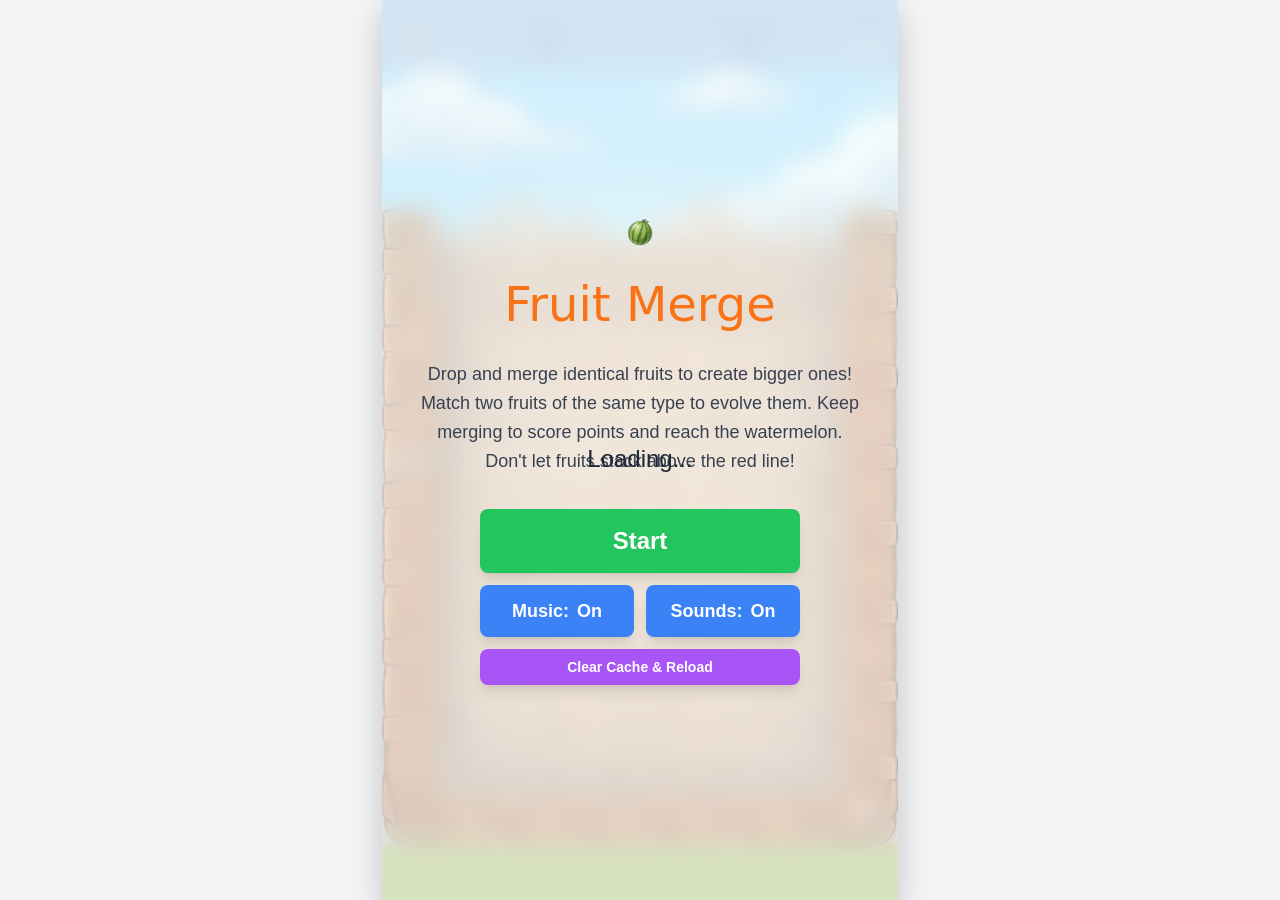
==== commit 9f2a6ff3: "Adjust header column widths per requirements Co-authored-by: miklbg <83478419+miklbg@users.noreply.g" ====
--- a/game/index.html
+++ b/game/index.html
@@ -73,8 +73,12 @@
                Fixed rows total = var(--header-height) + var(--footer-height) = var(--fixed-rows-total)
                Aspect Ratio = var(--aspect-ratio)
             */
+            /* Use 100dvh (dynamic viewport height) to respect actual visible viewport excluding browser UI */
+            /* Fallback to 100vh for older browsers */
             height: 100vh;
+            height: 100dvh;
             width: calc((100vh - var(--fixed-rows-total)) * var(--aspect-ratio));
+            width: calc((100dvh - var(--fixed-rows-total)) * var(--aspect-ratio));
             max-width: 100vw; /* Ensure container never exceeds viewport width on iOS Safari */
             
             margin: 0 auto; /* Centers the container */
@@ -354,7 +358,7 @@
 
     <div id="game-container">
         <!-- Header is first grid row -->
-        <div id="game-header" class="grid grid-cols-4 gap-2">
+        <div id="game-header" class="grid gap-2" style="grid-template-columns: auto 1fr 1fr auto;">
             <!-- Burger Menu Icon (left aligned) -->
             <div class="flex items-center justify-start">
                 <button id="burger-menu-button" class="p-2 bg-transparent hover:bg-orange-100 rounded-lg transition-all group" title="Menu" aria-label="Menu">
@@ -2016,7 +2020,7 @@
             function handleClearCache() {
                 if (!navigator.serviceWorker || !navigator.serviceWorker.controller) {
                     // No service worker, just reload
-                    window.location.reload(true);
+                    window.location.reload();
                     return;
                 }
                 
@@ -2028,15 +2032,23 @@
                 // Create a message channel to receive response
                 const messageChannel = new MessageChannel();
                 
+                // Add timeout to prevent indefinite waiting
+                const timeout = setTimeout(() => {
+                    clearCacheButton.textContent = originalText;
+                    clearCacheButton.disabled = false;
+                    window.location.reload();
+                }, 10000); // 10 second timeout
+                
                 messageChannel.port1.onmessage = (event) => {
+                    clearTimeout(timeout);
                     if (event.data.success) {
                         // Cache cleared, now reload the page
-                        window.location.reload(true);
+                        window.location.reload();
                     } else {
                         // Failed to clear cache, still try to reload
                         clearCacheButton.textContent = originalText;
                         clearCacheButton.disabled = false;
-                        window.location.reload(true);
+                        window.location.reload();
                     }
                 };
                 
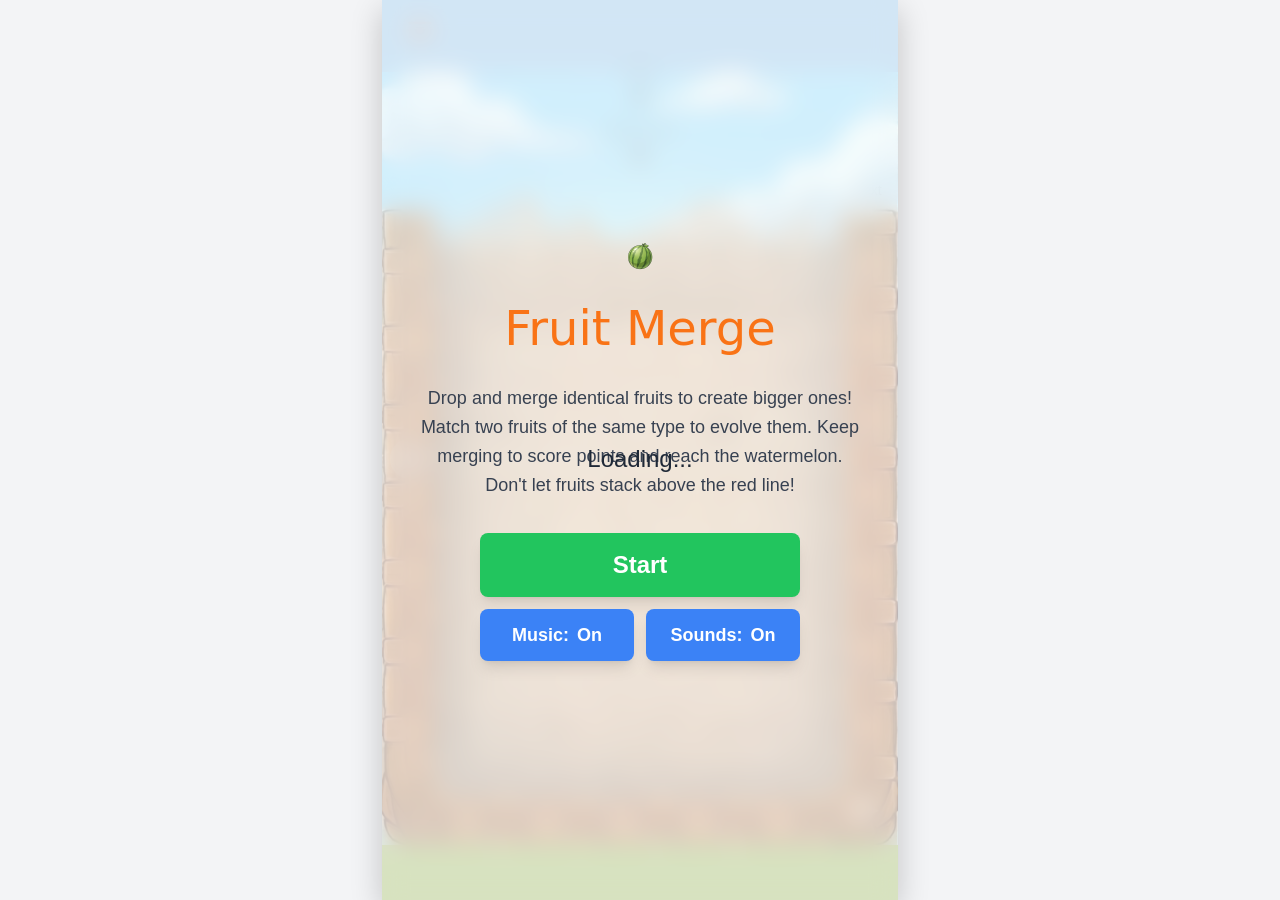
==== commit a7de0d6b: "Remove clear cache button and update service worker version Co-authored-by: miklbg <83478419+miklbg@" ====
--- a/game/index.html
+++ b/game/index.html
@@ -358,7 +358,7 @@
 
     <div id="game-container">
         <!-- Header is first grid row -->
-        <div id="game-header" class="grid gap-2" style="grid-template-columns: auto 1fr 1fr auto;">
+        <div id="game-header" class="grid grid-cols-4 gap-2">
             <!-- Burger Menu Icon (left aligned) -->
             <div class="flex items-center justify-start">
                 <button id="burger-menu-button" class="p-2 bg-transparent hover:bg-orange-100 rounded-lg transition-all group" title="Menu" aria-label="Menu">
@@ -468,9 +468,6 @@
                         <span id="sounds-status">On</span>
                     </button>
                 </div>
-                <button id="clear-cache-button" class="px-4 py-2 bg-purple-500 text-white font-bold rounded-lg shadow-lg text-sm hover:bg-purple-400 transition-all">
-                    Clear Cache & Reload
-                </button>
             </div>
         </div>
 
@@ -512,7 +509,6 @@
             const musicStatus = document.getElementById('music-status');
             const soundsToggle = document.getElementById('sounds-toggle');
             const soundsStatus = document.getElementById('sounds-status');
-            const clearCacheButton = document.getElementById('clear-cache-button');
             
             const scoreEl = document.getElementById('score');
             const highScoreEl = document.getElementById('high-score');
@@ -1890,7 +1886,6 @@
                 resumeButton.addEventListener('click', togglePauseMenu);
                 musicToggle.addEventListener('click', toggleMusic);
                 soundsToggle.addEventListener('click', toggleSounds);
-                clearCacheButton.addEventListener('click', handleClearCache);
                 boosterIndicator.addEventListener('click', toggleBoosterTooltip);
             }
             
@@ -2016,48 +2011,6 @@
                 saveAudioPreferences();
             }
             
-            // --- Clear Cache and Reload ---
-            function handleClearCache() {
-                if (!navigator.serviceWorker || !navigator.serviceWorker.controller) {
-                    // No service worker, just reload
-                    window.location.reload();
-                    return;
-                }
-                
-                // Show loading feedback
-                const originalText = clearCacheButton.textContent;
-                clearCacheButton.textContent = 'Clearing...';
-                clearCacheButton.disabled = true;
-                
-                // Create a message channel to receive response
-                const messageChannel = new MessageChannel();
-                
-                // Add timeout to prevent indefinite waiting
-                const timeout = setTimeout(() => {
-                    clearCacheButton.textContent = originalText;
-                    clearCacheButton.disabled = false;
-                    window.location.reload();
-                }, 10000); // 10 second timeout
-                
-                messageChannel.port1.onmessage = (event) => {
-                    clearTimeout(timeout);
-                    if (event.data.success) {
-                        // Cache cleared, now reload the page
-                        window.location.reload();
-                    } else {
-                        // Failed to clear cache, still try to reload
-                        clearCacheButton.textContent = originalText;
-                        clearCacheButton.disabled = false;
-                        window.location.reload();
-                    }
-                };
-                
-                // Send message to service worker to clear cache
-                navigator.serviceWorker.controller.postMessage(
-                    { type: 'CLEAR_CACHE' },
-                    [messageChannel.port2]
-                );
-            }
             
             // --- Restart from Pause Menu ---
             function handleRestartFromMenu() {
@@ -2185,7 +2138,6 @@
                 resumeButton.removeEventListener('click', togglePauseMenu);
                 musicToggle.removeEventListener('click', toggleMusic);
                 soundsToggle.removeEventListener('click', toggleSounds);
-                clearCacheButton.removeEventListener('click', handleClearCache);
                 Events.off(engine);
                 Events.off(render);
                 World.clear(world, false);
@@ -2460,7 +2412,7 @@
                             newWorker.addEventListener('statechange', () => {
                                 if (newWorker.state === 'installed' && navigator.serviceWorker.controller) {
                                     // New service worker available
-                                    console.log('New content is available, use "Clear Cache & Reload" to update');
+                                    console.log('New content is available, refresh the page to update');
                                     
                                     // Automatically activate the new service worker
                                     newWorker.postMessage({ type: 'SKIP_WAITING' });
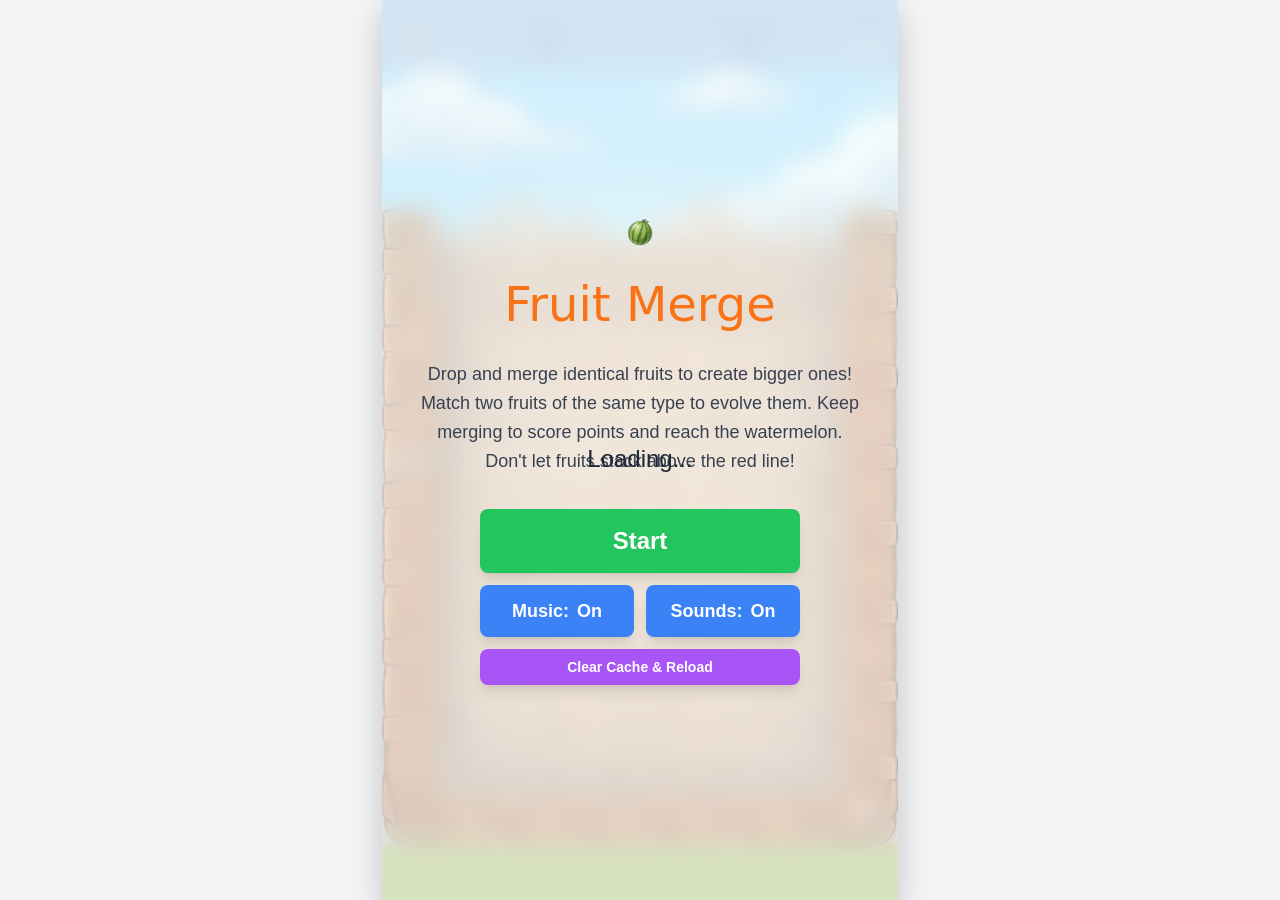
==== commit c1070207: "Move grid-template-columns to CSS class for better maintainability Co-authored-by: miklbg <83478419+" ====
--- a/game/index.html
+++ b/game/index.html
@@ -114,6 +114,8 @@
             pointer-events: auto;
             background-color: #69abde;
             padding: 8px 16px 0px 16px;
+            /* Custom grid layout: columns 1&4 auto-width, columns 2&3 share remaining space */
+            grid-template-columns: auto 1fr 1fr auto;
         }
         
         #preview-fruit {
@@ -358,7 +360,7 @@
 
     <div id="game-container">
         <!-- Header is first grid row -->
-        <div id="game-header" class="grid grid-cols-4 gap-2">
+        <div id="game-header" class="grid gap-2">
             <!-- Burger Menu Icon (left aligned) -->
             <div class="flex items-center justify-start">
                 <button id="burger-menu-button" class="p-2 bg-transparent hover:bg-orange-100 rounded-lg transition-all group" title="Menu" aria-label="Menu">
@@ -468,6 +470,9 @@
                         <span id="sounds-status">On</span>
                     </button>
                 </div>
+                <button id="clear-cache-button" class="px-4 py-2 bg-purple-500 text-white font-bold rounded-lg shadow-lg text-sm hover:bg-purple-400 transition-all">
+                    Clear Cache & Reload
+                </button>
             </div>
         </div>
 
@@ -509,6 +514,7 @@
             const musicStatus = document.getElementById('music-status');
             const soundsToggle = document.getElementById('sounds-toggle');
             const soundsStatus = document.getElementById('sounds-status');
+            const clearCacheButton = document.getElementById('clear-cache-button');
             
             const scoreEl = document.getElementById('score');
             const highScoreEl = document.getElementById('high-score');
@@ -1886,6 +1892,7 @@
                 resumeButton.addEventListener('click', togglePauseMenu);
                 musicToggle.addEventListener('click', toggleMusic);
                 soundsToggle.addEventListener('click', toggleSounds);
+                clearCacheButton.addEventListener('click', handleClearCache);
                 boosterIndicator.addEventListener('click', toggleBoosterTooltip);
             }
             
@@ -2011,6 +2018,48 @@
                 saveAudioPreferences();
             }
             
+            // --- Clear Cache and Reload ---
+            function handleClearCache() {
+                if (!navigator.serviceWorker || !navigator.serviceWorker.controller) {
+                    // No service worker, just reload
+                    window.location.reload();
+                    return;
+                }
+                
+                // Show loading feedback
+                const originalText = clearCacheButton.textContent;
+                clearCacheButton.textContent = 'Clearing...';
+                clearCacheButton.disabled = true;
+                
+                // Create a message channel to receive response
+                const messageChannel = new MessageChannel();
+                
+                // Add timeout to prevent indefinite waiting
+                const timeout = setTimeout(() => {
+                    clearCacheButton.textContent = originalText;
+                    clearCacheButton.disabled = false;
+                    window.location.reload();
+                }, 10000); // 10 second timeout
+                
+                messageChannel.port1.onmessage = (event) => {
+                    clearTimeout(timeout);
+                    if (event.data.success) {
+                        // Cache cleared, now reload the page
+                        window.location.reload();
+                    } else {
+                        // Failed to clear cache, still try to reload
+                        clearCacheButton.textContent = originalText;
+                        clearCacheButton.disabled = false;
+                        window.location.reload();
+                    }
+                };
+                
+                // Send message to service worker to clear cache
+                navigator.serviceWorker.controller.postMessage(
+                    { type: 'CLEAR_CACHE' },
+                    [messageChannel.port2]
+                );
+            }
             
             // --- Restart from Pause Menu ---
             function handleRestartFromMenu() {
@@ -2138,6 +2187,7 @@
                 resumeButton.removeEventListener('click', togglePauseMenu);
                 musicToggle.removeEventListener('click', toggleMusic);
                 soundsToggle.removeEventListener('click', toggleSounds);
+                clearCacheButton.removeEventListener('click', handleClearCache);
                 Events.off(engine);
                 Events.off(render);
                 World.clear(world, false);
@@ -2412,7 +2462,7 @@
                             newWorker.addEventListener('statechange', () => {
                                 if (newWorker.state === 'installed' && navigator.serviceWorker.controller) {
                                     // New service worker available
-                                    console.log('New content is available, refresh the page to update');
+                                    console.log('New content is available, use "Clear Cache & Reload" to update');
                                     
                                     // Automatically activate the new service worker
                                     newWorker.postMessage({ type: 'SKIP_WAITING' });
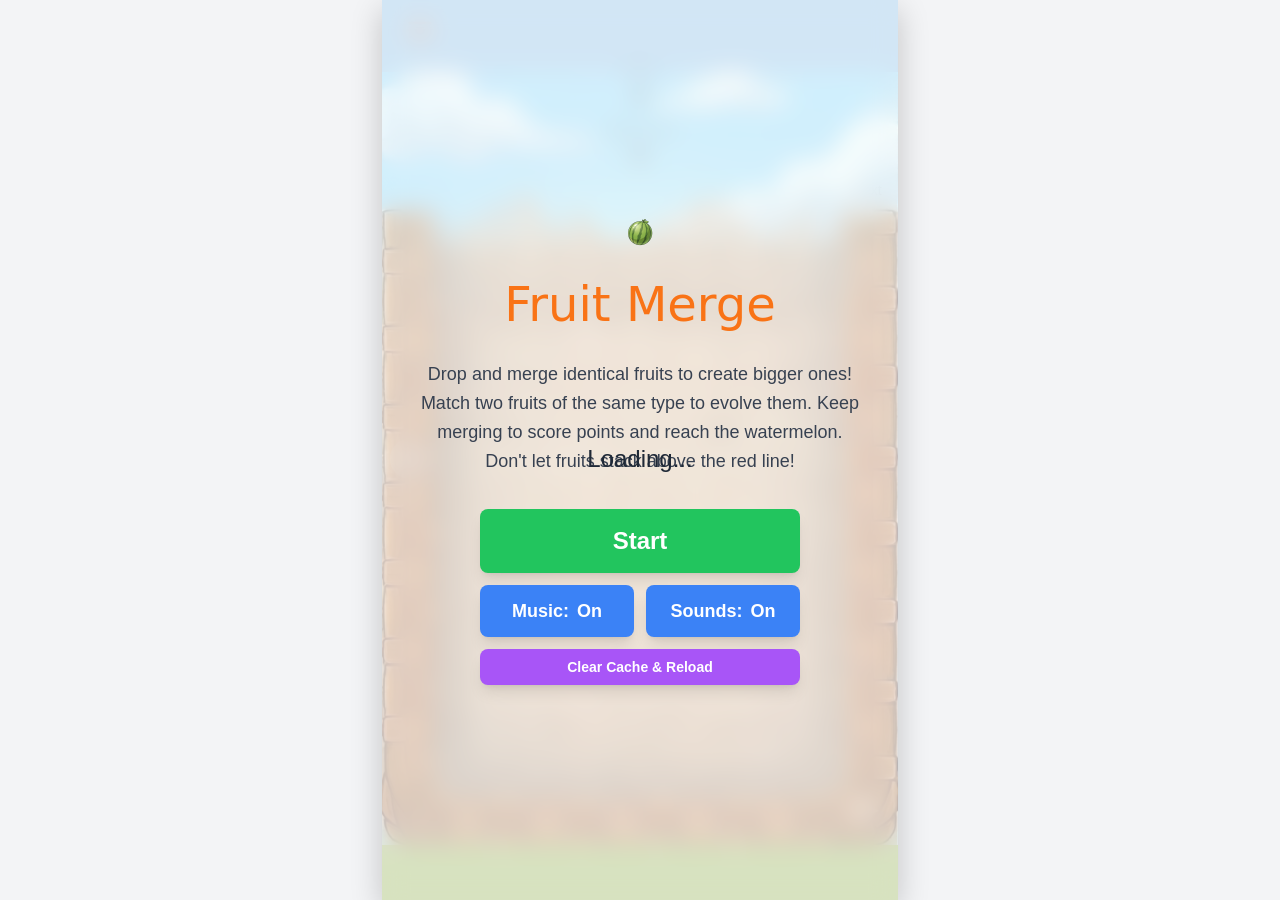
==== commit 250f7eb2: "Merge 7b85345dc89e32c4dd37c1ece19efd0dd2d26360 into 3eb48886ebd282e19407eb5c1cd4bf69e0a686d0" ====
--- a/game/index.html
+++ b/game/index.html
@@ -114,8 +114,6 @@
             pointer-events: auto;
             background-color: #69abde;
             padding: 8px 16px 0px 16px;
-            /* Custom grid layout: columns 1&4 auto-width, columns 2&3 share remaining space */
-            grid-template-columns: auto 1fr 1fr auto;
         }
         
         #preview-fruit {
@@ -360,7 +358,7 @@
 
     <div id="game-container">
         <!-- Header is first grid row -->
-        <div id="game-header" class="grid gap-2">
+        <div id="game-header" class="grid grid-cols-4 gap-2">
             <!-- Burger Menu Icon (left aligned) -->
             <div class="flex items-center justify-start">
                 <button id="burger-menu-button" class="p-2 bg-transparent hover:bg-orange-100 rounded-lg transition-all group" title="Menu" aria-label="Menu">
@@ -1130,7 +1128,6 @@
                         width: gameWorldWidth,
                         height: gameWorldHeight,
                         wireframes: false,
-                        /* Transparent background to show weave_background.png */
                         background: 'transparent'
                     }
                 });
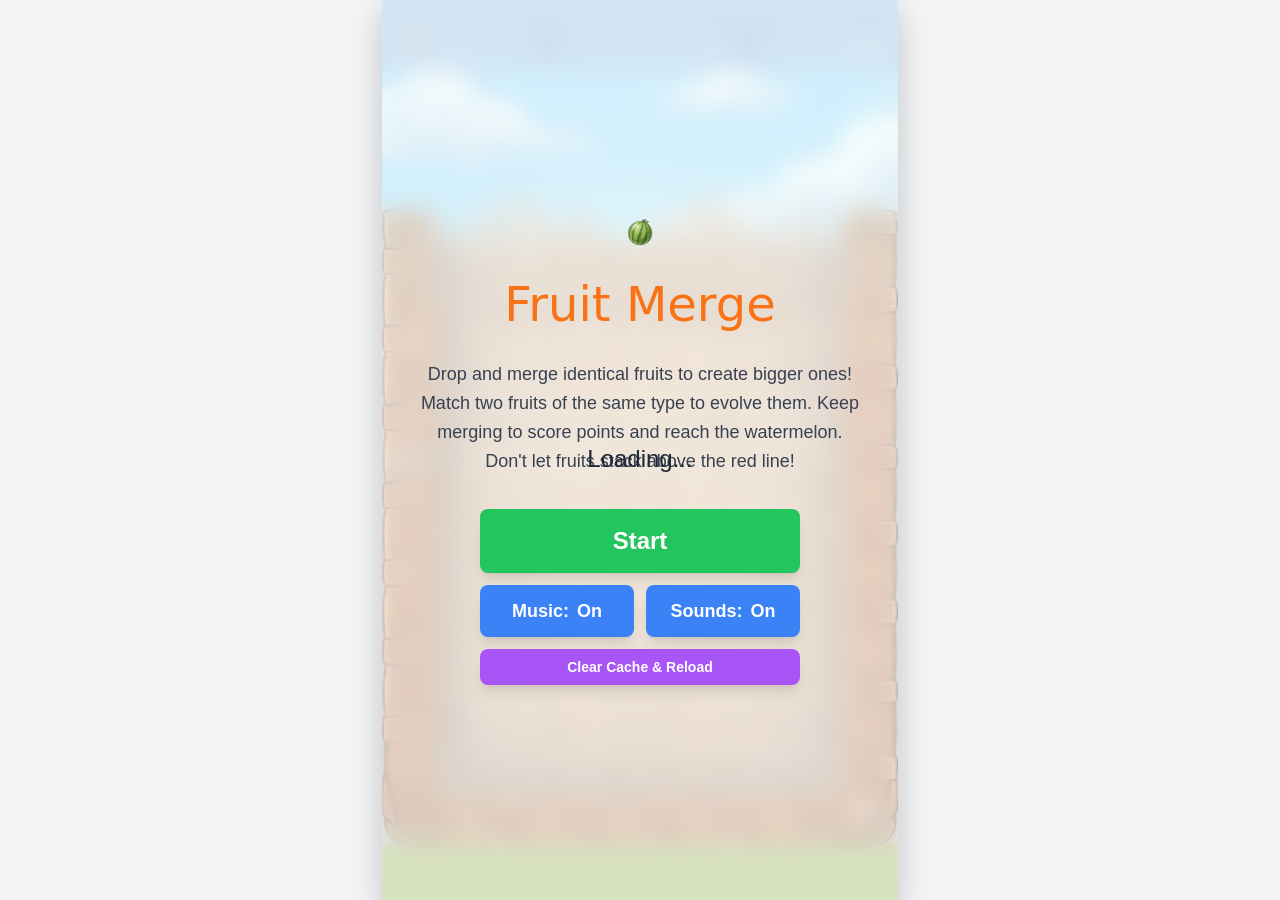
==== commit f4918483: "Merge c10702072dfa36343fad5081d17df716ebf5bfde into 3eb48886ebd282e19407eb5c1cd4bf69e0a686d0" ====
--- a/game/index.html
+++ b/game/index.html
@@ -114,6 +114,8 @@
             pointer-events: auto;
             background-color: #69abde;
             padding: 8px 16px 0px 16px;
+            /* Custom grid layout: columns 1&4 auto-width, columns 2&3 share remaining space */
+            grid-template-columns: auto 1fr 1fr auto;
         }
         
         #preview-fruit {
@@ -358,7 +360,7 @@
 
     <div id="game-container">
         <!-- Header is first grid row -->
-        <div id="game-header" class="grid grid-cols-4 gap-2">
+        <div id="game-header" class="grid gap-2">
             <!-- Burger Menu Icon (left aligned) -->
             <div class="flex items-center justify-start">
                 <button id="burger-menu-button" class="p-2 bg-transparent hover:bg-orange-100 rounded-lg transition-all group" title="Menu" aria-label="Menu">
@@ -1128,6 +1130,7 @@
                         width: gameWorldWidth,
                         height: gameWorldHeight,
                         wireframes: false,
+                        /* Transparent background to show weave_background.png */
                         background: 'transparent'
                     }
                 });
